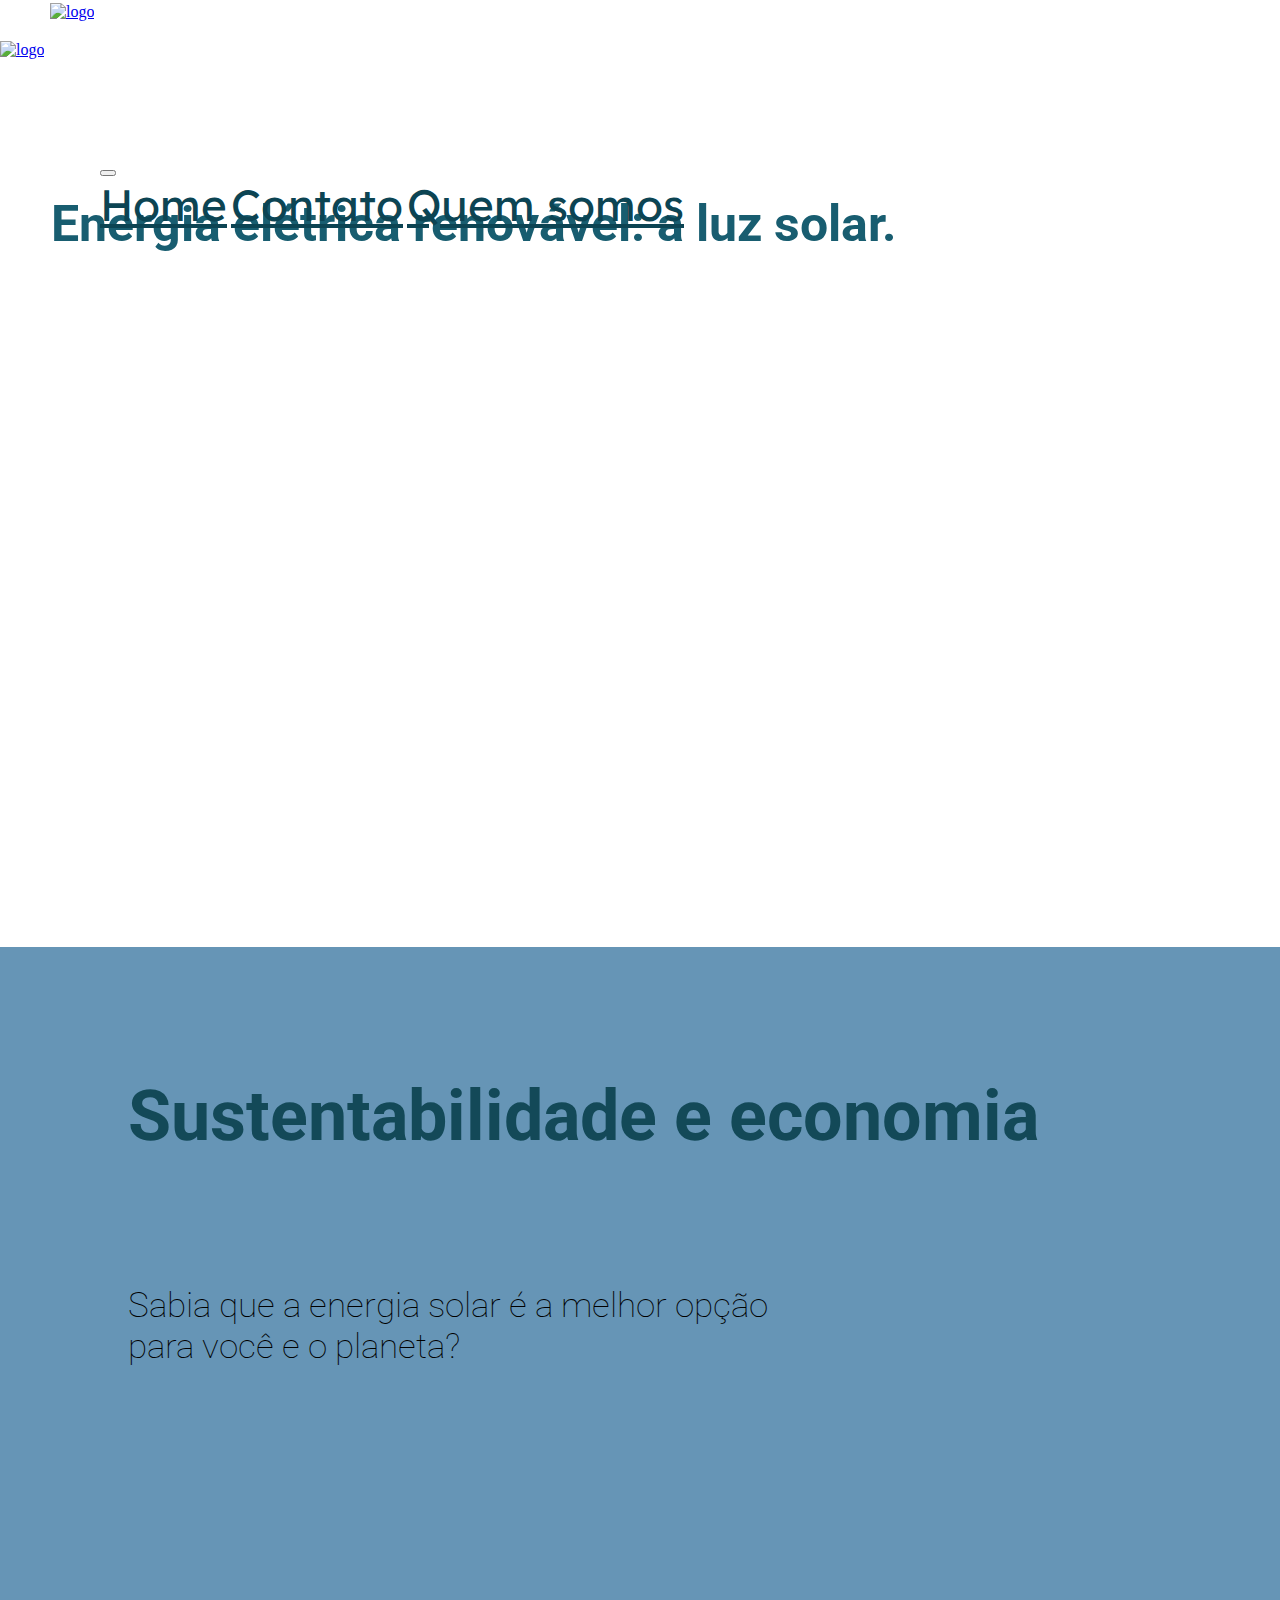
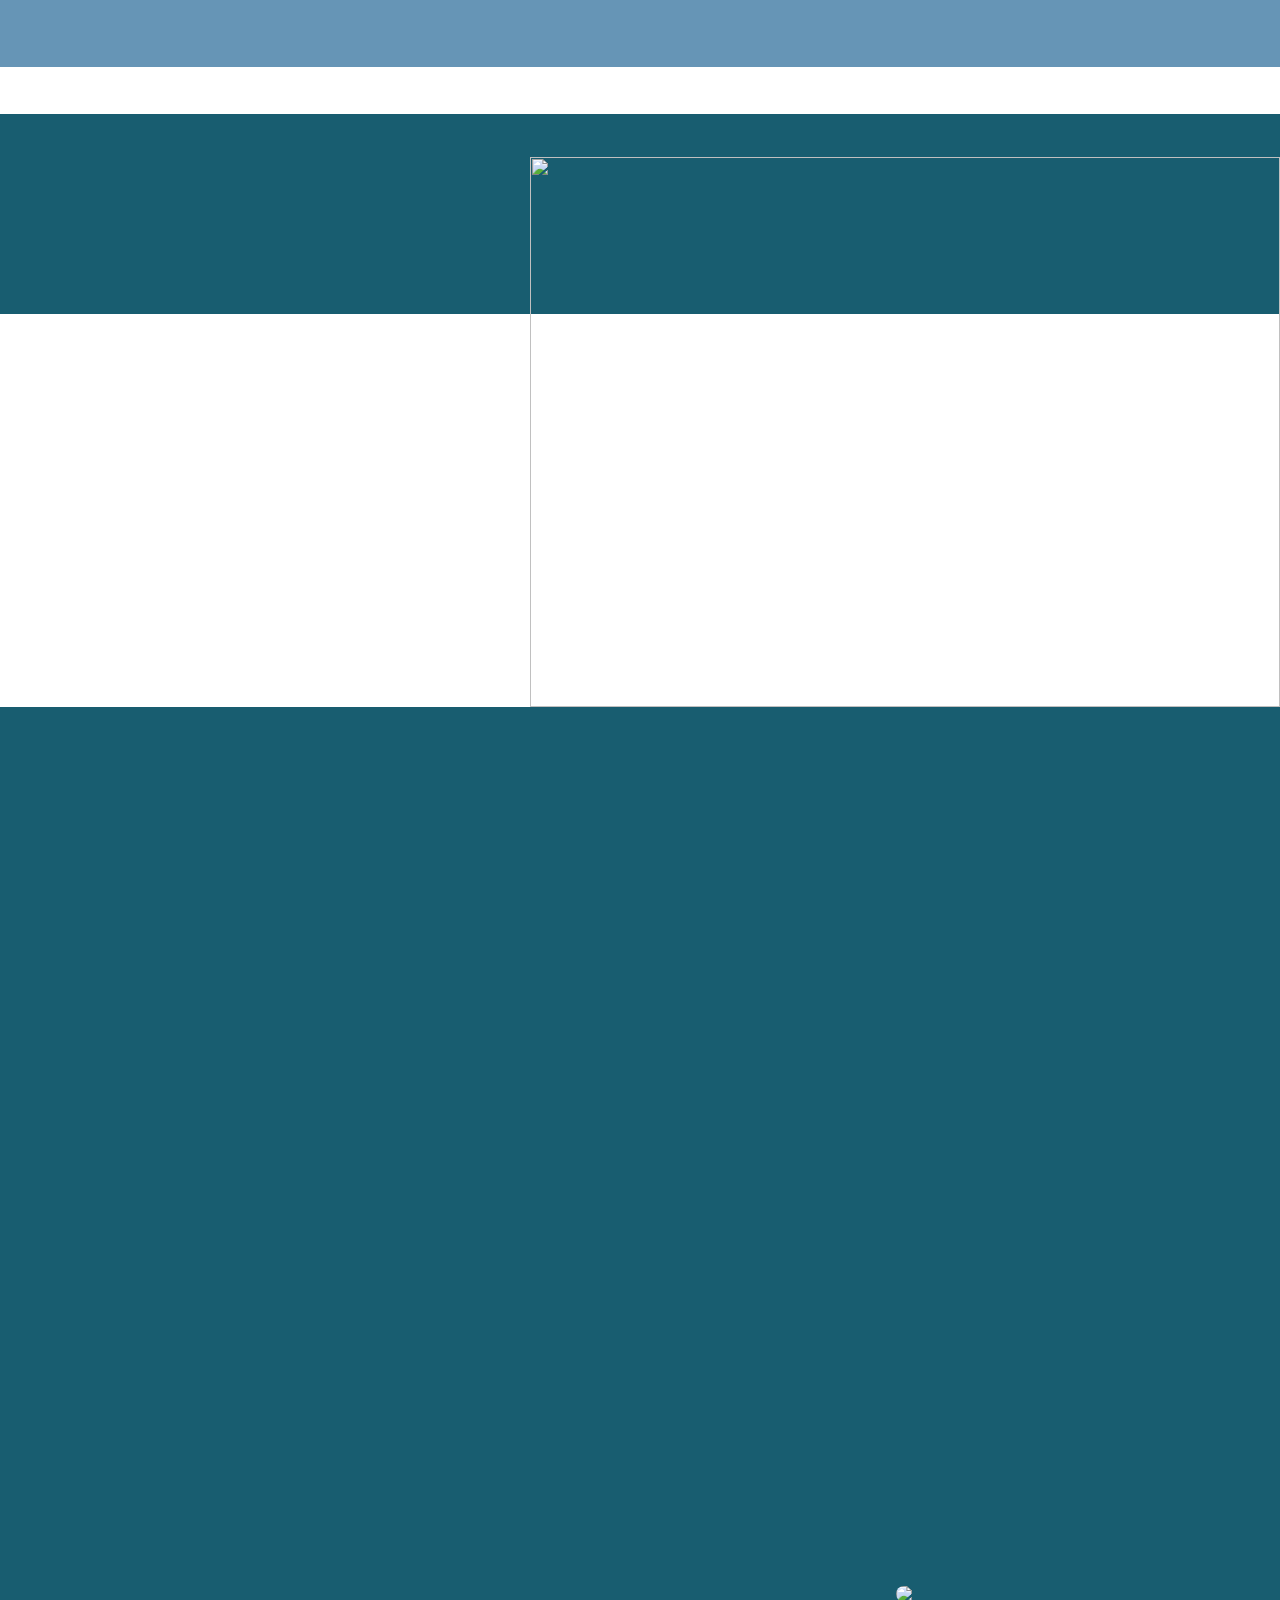
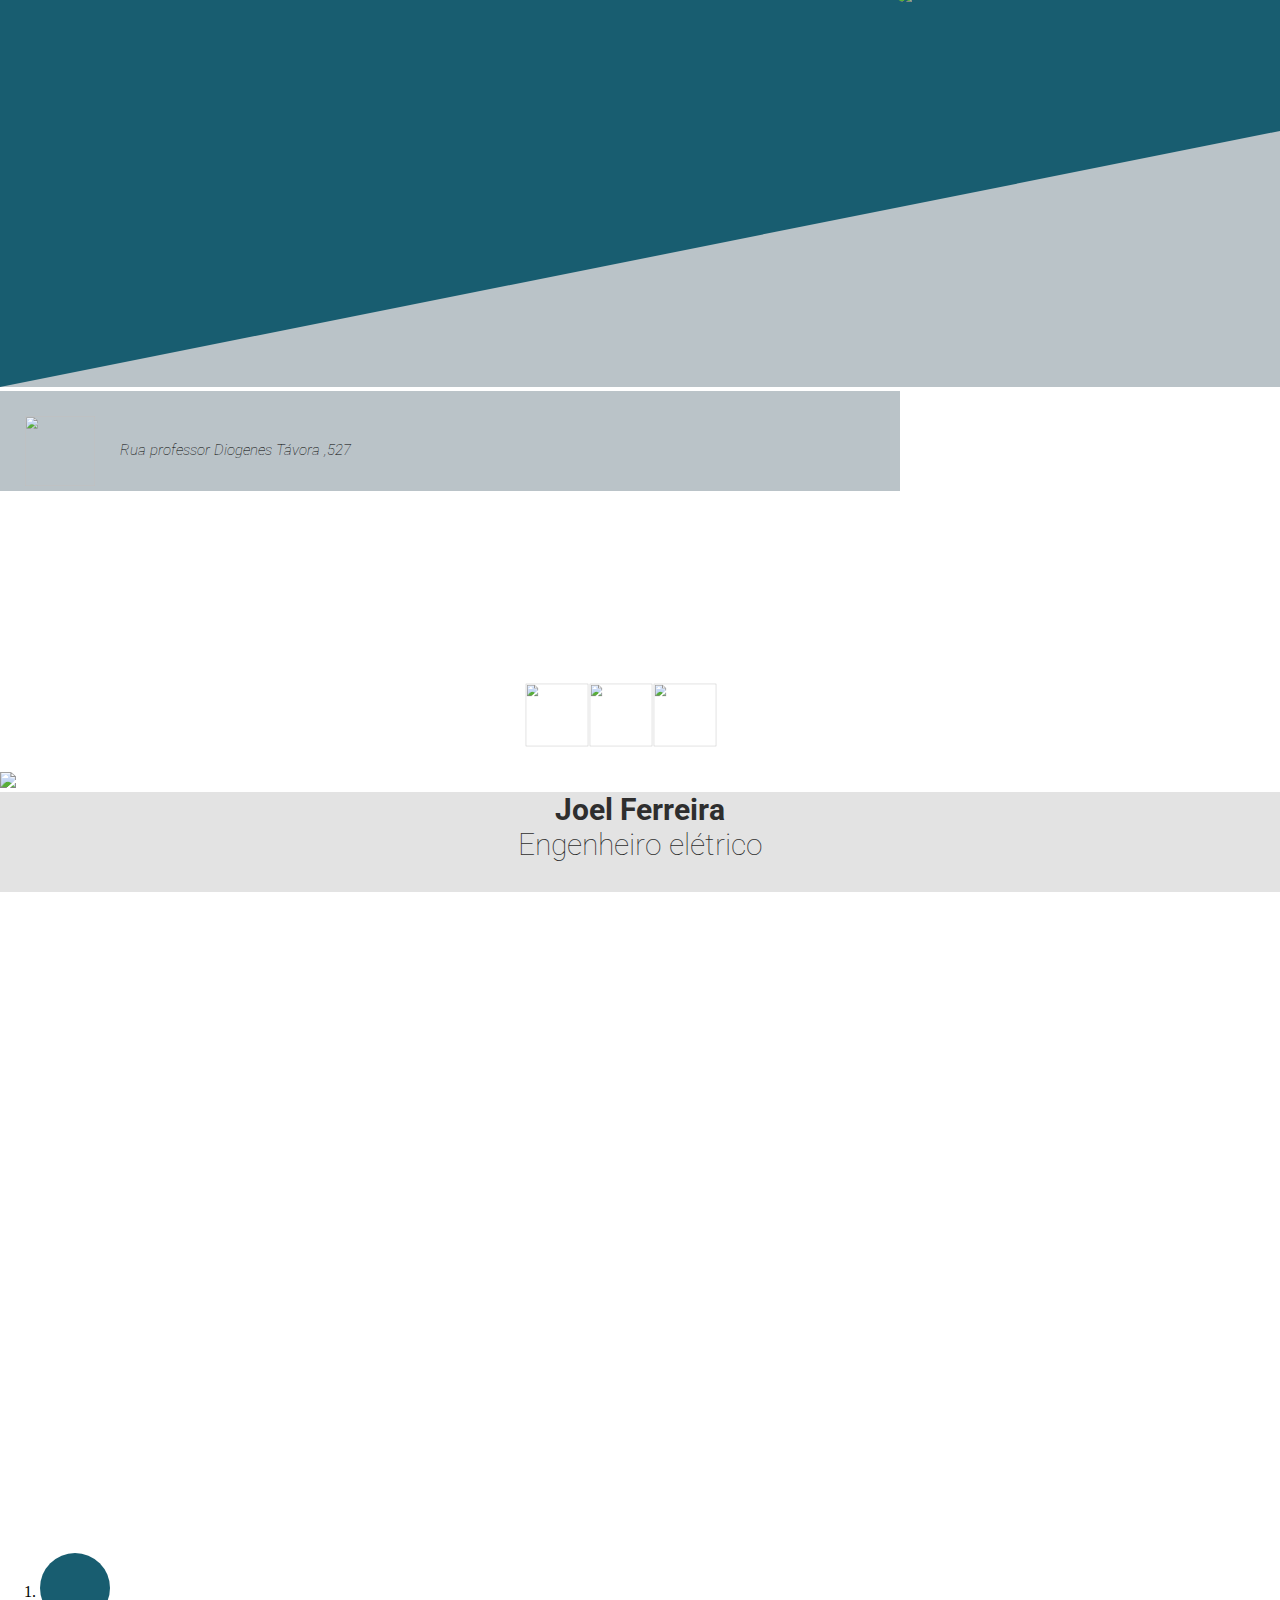
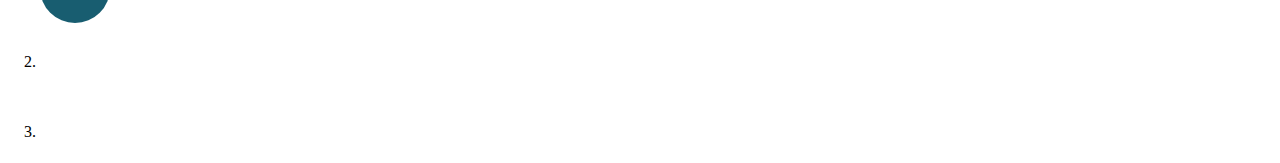
==== Code/index.html @ 167a54d0 "deus é pai" ====
<!DOCTYPE html>
<html lang="en">

<head>
    <meta charset="UTF-8">
    <meta http-equiv="X-UA-Compatible" content="IE=edge">
    <meta name="viewport" content="width=device-width, initial-scale=1">
    <title>Sun Energy Clean</title>
    <link href="https://cdn.jsdelivr.net/npm/bootstrap@5.1.0/dist/css/bootstrap.min.css" rel="stylesheet" integrity="sha384-KyZXEAg3QhqLMpG8r+8fhAXLRk2vvoC2f3B09zVXn8CA5QIVfZOJ3BCsw2P0p/We" crossorigin="anonymous">
    <link rel="stylesheet" href="css/style.css">
    <link rel="stylesheet" href="css/responsividade.css">
    <link rel="shortcut icon" href="design/logoico2.png" type="image/x-icon">
    <script src="https://cdn.jsdelivr.net/npm/bootstrap@5.1.0/dist/js/bootstrap.bundle.min.js" integrity="sha384-U1DAWAznBHeqEIlVSCgzq+c9gqGAJn5c/t99JyeKa9xxaYpSvHU5awsuZVVFIhvj" crossorigin="anonymous" defer></script>

</head>

<body>

    <section class="container-fluid section1">
        <header>

            <div class="row justify-content-start">

                <div class="col-5">
                    <a class="navbar-brand d-none d-sm-block" href="#">
                        <img id="imglogo" src="Design/logo2.png" alt="logo">
                    </a>
                    <div class="col-6 justify-content-end">
                        <a class="navbar-brand d-block d-sm-none" href="#">
                            <img id="logoresponsive" src="Design/logo (2).png" alt="logo">
                        </a>
                    </div>
                </div>

                <div class="col-7 align-self-center">
                    <nav id="botaoresponsive" id="menu" class="navbar  navbar-expand-xl align-self-end navbar-light sticky-top">
                        <button class="navbar-toggler" data-bs-toggle="collapse" data-bs-target="#navbar">
              <span  class="navbar-toggler-icon"></span>
            </button>

                        <div class="navbar-collapse collapse" id="navbar">
                            <a class="nav-link" href="#s2">Home</a>
                            <a class="nav-link" href="#contato">Contato</a>
                            <a class="nav-link" href="#s3">Quem somos</a>
                        </div>

                    </nav>
                </div>
            </div>
            </div>

        </header>
        <div class="main-text">
            <p class="text-left">Energia elétrica renovável: a luz solar.</p>
        </div>
    </section>


    <section id="s2" class=" section2 container-fluid ">
        <div class="row">
            <div class="col-7 ">
                <div>
                    <h1>Sustentabilidade e economia</h1>
                </div>
                <div>
                    <p id="psecao2">Sabia que a energia solar é a melhor opção <br>para você e o planeta?</p>
                </div>
            </div>
            <div class="col-5">
                <img id="imgsecao2" src="Design/mao.png">
            </div>
        </div>

    </section>

    <section id="s3" class="section3 container-fluid">
        <h1 id="h1secao3">Nosso time</h1>
        <div class="mm container-fluid">

            <div id="mm" class="w-100 carousel slide center" data-bs-ride="carousel" data-interval="1000">

                <div class="carousel-inner center-block">
                    <div class="carousel-item active">
                        <img class="d-block w-100" src="Design/time2.jpg">
                        <div class="carousel-caption">
                            <div class="carouselinfo">
                                <p class="nome">Fernanda Morais</p>
                                <p class="infonossotime">Engenheira elétrica</p>

                            </div>


                        </div>
                    </div>
                    <div class="carousel-item">
                        <img class="d-block w-100" src="Design/time.jpg">
                        <div class="carousel-caption">
                            <div class="carouselinfo">
                                <p class="nome">Alexandre Pimentel</p>
                                <p class="infonossotime ">Eletrotécnico</p>

                            </div>

                        </div>
                    </div>
                    <div class="carousel-item">
                        <img class="d-block w-100" src="Design/cliente.jpg">
                        <div class="carousel-caption">

                            <div class="carouselinfo">
                                <p class="nome">Joel Ferreira</p>
                                <p class="infonossotime">Engenheiro elétrico</p>

                            </div>

                        </div>
                    </div>

                </div>
                <ol class="carousel-indicators">
                    <li data-bs-target="#mm" data-bs-slide-to="0" class="active"></li>
                    <li data-bs-target="#mm" data-bs-slide-to="1"></li>
                    <li data-bs-target="#mm" data-bs-slide-to="2"></li>
                </ol>
                <a class="control carousel-control-prev" href="#mm" role="button" data-bs-slide="prev">
                    <span class="carousel-control-prev-icon" aria-hidden="true"></span>
                </a>
                <a class=" control carousel-control-next" href="#mm" role="button" data-bs-slide="next">
                    <span class="carousel-control-next-icon" aria-hidden="true"></span>
                </a>
            </div>

        </div>



    </section>

    <footer>
        <div>
            <svg preservAspecRatio="none" viewBox="0 0 100 100 ">
                <polygon class="w-100 color" points="0,100 100,80 100,300"  />
              </svg>
        </div>
        <img id="imgfooter" src="Design/solss.png">
        <div class="container">
            <a href="@"><img class="icone" src="Design/Sem título.png"></a>
            <a id="iconeposition2" href="@"><img class="icone" src="Design/Sem título2.png"></a>
            <a id="iconeposition3" href=" @ "><img class="icone " src="Design/Sem título3.png "></a>
        </div>



        <div id="contato" class="footer">


        </div>
        <address class="container-fluid">
 <a  target="_blank" href="https://www.google.com/maps/dir/-7.9950524,-34.8513787/R.+Prof.+Di%C3%B3genes+Fernandes+T%C3%A1vora,+527+-+Casa+Caiada,+Olinda+-+PE,+53130-230/@-7.9924141,-34.8510438,17z/data=!3m1!4b1!4m9!4m8!1m1!4e1!1m5!1m1!1s0x7ab3d43db12672d:0x4e9a65c19fd3cb6f!2m2!1d-34.8465849!2d-7.9897122">
    <img id="local"src="Design/local.png">
    
 </a>
            
 <p id="endereço">Rua professor Diogenes Távora ,527</p>   
        </address>

</body>

</html>
---- Code/css/style.css ----
@import url('https://fonts.googleapis.com/css2?family=Lexend+Deca&display=swap');
        @import url('https://fonts.googleapis.com/css2?family=Roboto:wght@300;400;700&display=swap');
        @import url('https://fonts.googleapis.com/css2?family=Nunito+Sans:wght@300&display=swap');
        body {
            margin: 0;
            padding: 0%;
            overflow-x: hidden;
            width: 100%;
        }
        /*Menu fixo q ta uma bosta hehe
        
        header {
            position: fixed;
            top: 0;
            left: 0;
            width: 100%;
            height: 200px;
            background-color: green;
            overflow-y: scroll;
            
        }
        */
        
        .section1 {
            padding-right: 0;
            padding-left: 0;
            height: 100vh;
            width: 100vw;
            background-image: url(../Design/header.png);
            background-size: cover;
            overflow: hidden;
            ;
        }
        
        .section2 {
            background-color: #6695B6;
            width: 100vw;
            height: 800px;
            padding: 0%;
        }
        
        .main-text {
            padding-left: 4%;
            font-weight: bold;
            padding-top: 2%;
        }
        
        .navlink {
            font-size: 20px;
        }
        
        h1 {
            padding-top: 10%;
            padding-left: 10%;
            font-size: 70px;
            font-weight: bold;
            font-family: 'Roboto', sans-serif;
            color: #134958;
            width: max-content;
        }
        
        #psecao2 {
            font-size: 50px;
            word-break: keep-all;
            color: black;
            padding-left: 10%;
            margin-top: 10%;
            font-weight: lighter;
        }
        
        #imgsecao2 {
            float: right;
            padding-top: 1%;
            width: 650px;
            height: 450px;
            -webkit-transition: all 1s ease-in-out 0.3s;
            -moz-transition: all 1s ease-in-out 0.3s;
            -o-transition: all 1s ease-in-out 0.3s;
            transition: all 1s ease-in-out 0.3s;
        }
        
        #imgsecao2:hover {
            -webkit-border-radius: 100px;
            -moz-border-radius: 100px;
            border-radius: 100px;
            -webkit-transform: scale(1.2) rotate(-10deg);
            -moz-transform: scale(1.2) rotate(-10deg);
            -o-transform: scale(1.2) rotate(-10deg);
            transform: scale(1.2) rotate(-10deg);
        }
        
        .section3 {
            background-color: #185D70;
            width: 100%;
            height: 200px;
            padding-left: 0;
            padding-right: 0;
        }
        
        #h1secao3 {
            color: #92B4CB;
            padding-inline-start: 40%;
            padding-top: 2%;
            padding-bottom: 0px;
            font-family: 'Lexend Deca', sans-serif;
        }
        
        .carousel-indicators li {
            width: 10px !important;
            height: 10px !important;
            border-radius: 50%;
            padding: 30px;
            margin-bottom: 0rem;
        }
        
        .carousel-indicators {
            margin-bottom: 1rem;
        }
        
        .control {
            margin-bottom: 0px;
        }
        
        .carousel-indicators .active {
            background-color: #185D70;
        }
        
        .mm {
            padding-right: 0;
            padding-left: 0;
        }
        
        .carouselinfo {
            background-color: #c3c3c375;
            height: 100px;
            justify-content: center;
        }
        
        .carousel-caption {
            margin: 0;
            width: 100%;
            left: 0;
            right: 0;
            padding-bottom: 24px;
        }
        
        .nome {
            color: #2E2E2E;
            font-size: 30px;
            text-align: center;
            font-weight: bold;
            margin: 0;
            padding: 0;
            font-family: 'Roboto', sans-serif;
        }
        
        .infonossotime {
            color: #2E2E2E;
            font-size: 30px;
            text-align: center;
            font-weight: lighter;
            margin: 0;
            padding: 0;
            font-family: 'Roboto', sans-serif;
        }
        
        .carousel-item {
            height: 85vh;
            /* dimensiona o slider à altura do viewport */
            background-size: cover;
            background-position: 50%;
        }
        
        .footer {
            width: 100vh;
        }
        
        #menu {
            font-family: 'Lexend Deca', sans-serif;
            font-weight: normal;
            padding-top: 130px;
        }
        
        #botaoresponsive {
            padding-top: 100px;
            padding-inline-start: 30px;
            position: absolute;
        }
        
        .nav-link {
            color: #0C4453;
            font-size: 44px;
            align-self: auto;
            font-family: 'Lexend Deca', sans-serif;
            font-weight: normal;
        }
        
        .nav-link:hover {
            color: #58CA74;
        }
        
        #imglogo {
            padding-inline-start: 50px;
            padding-top: 3px;
        }
        
        p {
            font-family: 'Roboto', sans-serif;
            padding-bottom: 180px;
            font-size: 50px;
            color: #185D70;
            word-break: keep-all;
            text-align: left;
            margin-top: 85px;
        }
        
        #logoresponsive {
            padding-top: 20px;
        }
        
        svg {
            background-color: #185D70;
            width: 100%;
            padding-left: 0%;
            padding-right: 0%;
            margin-right: 0%;
        }
        
        polygon {
            position: absolute;
            fill: #BAC3C8;
        }
        
        #imgfooter {
            width: 345px;
            top: 365%;
            position: absolute;
            left: 70%;
            border-radius: 20px;
        }
        
        #imgfooter:hover {
            background-image: url(../Design/luz.png);
        }
        
        #divfooter {
            position: absolute;
        }
        
        .icone {
            position: absolute;
            bottom: 3px;
            top: 440%;
            left: 50%;
            width: 90px;
            height: 90px;
            list-style: none;
            cursor: pointer;
            -webkit-transform: scale(0.7);
            -moz-transform: scale(0.7);
            -o-transform: scale(0.7);
            transform: scale(0.7);
        }
        
        .icone:hover {
            -webkit-transform: scale(1.2) rotate(-10deg);
            -moz-transform: scale(1.2) rotate(-10deg);
            -o-transform: scale(1.2) rotate(-10deg);
            transform: scale(1.2) rotate(-10deg);
        }
        
        #iconeposition2 {
            position: absolute;
            bottom: 3px;
            top: 440%;
            left: 55%;
        }
        
        #iconeposition3 {
            position: absolute;
            bottom: 3px;
            top: 440%;
            left: 60%;
        }
        
        address {
            font-family: 'Roboto', sans-serif;
            font-weight: lighter;
            top: 400%;
            margin: 0%;
            padding: 0%;
            width: 100vh;
            height: 100px;
            background-color: #BAC3C8;
        }
        
        #endereço {
            margin: 0%;
            padding: 0%;
            left: 30%;
            font-size: 15px;
            padding-left: 0px;
            padding-top: 50px;
            color: #000000;
        }
        
        #local {
            width: 100px;
            height: 100px;
            float: left;
            padding: 10px;
            cursor: pointer;
            -webkit-transform: scale(0.7);
            -moz-transform: scale(0.7);
            -o-transform: scale(0.7);
            transform: scale(0.7);
        }
        
        #local:hover {
            -webkit-transform: scale(1.2);
            -moz-transform: scale(1.2);
            -o-transform: scale(1.2);
            transform: scale(1.2);
        }
---- Code/css/responsividade.css ----
@media (max-width:375px) and (max-height:569px) {
    #imgfooter {
        width: 143px !important;
        top: 226%!important;
        width: 94px!important;
    }
    .icone {
        top: 237%!important;
        height: 70px;
        width: 70px;
        left: 28%;
    }
    #iconeposition2 {
        top: 208%!important;
        height: 70px;
        width: 70px;
        left: 35%!important;
    }
    #iconeposition3 {
        top: 208%!important;
        height: 70px;
        width: 70px;
        left: 48%!important;
    }
    .carousel-indicators {
        margin-bottom: 17.3rem !important;
    }
    .carousel-caption {
        padding-bottom: 264px!important;
    }
    .text-left {
        padding-top: 1px!important;
    }
}

@media (min-width:370px) and (max-height: 668px) {
    .carousel-indicators {
        margin-bottom: 19.4rem !important;
    }
    #botaoresponsive {
        padding-inline-start: 82px;
    }
    .nome {
        font-size: 20px !important;
        margin-top: 85px !important;
    }
    .carousel-caption {
        padding-bottom: 301px !important;
    }
    .icone {
        top: 230%!important;
        left: 31%!important;
        width: 70px!important;
        height: 70px!important;
    }
    #iconeposition2 {
        top: 230%!important;
        left: 160px!important;
    }
    #iconeposition3 {
        top: 230%!important;
        left: 207px!important;
    }
    #imgfooter {
        width: 113px!important;
        top: 210%!important;
        left: 69%!important;
    }
    #endereço {
        padding-top: 60px!important;
    }
}

@media (max-width:376px) and (min-height: 810px) {
    #botaoresponsive {
        padding-inline-start: 82px;
    }
    .carousel-caption {
        padding-bottom: 442px !important;
    }
    .carousel-indicators {
        margin-bottom: 28.3rem!important;
    }
    #imgfooter {
        width: 108px!important;
        top: 192%!important;
        left: 266px!important;
    }
    .icone {
        top: 202%!important;
        left: 29%!important;
    }
    #iconeposition2 {
        top: 202%!important;
        left: 45%;
    }
    #iconeposition3 {
        top: 202%!important;
    }
}

@media ( min-width:400px)and (max-height:737px) {
    #botaoresponsive {
        padding-inline-start: 82px;
    }
    #imgfooter {
        width: 143px!important;
        top: 196%!important;
        left: 270px!important;
    }
    .icone {
        top: 220%!important;
        left: 33%!important;
    }
    #iconeposition2 {
        top: 220%!important;
        left: 47%!important;
    }
    #iconeposition3 {
        top: 220%!important;
    }
    .carousel-indicators {
        margin-bottom: 24.3rem !important;
    }
    .carousel-caption {
        padding-bottom: 388px !important;
    }
    #endereço {
        padding-top: 59px;
    }
}

@media (max-width: 541px) {
    p {
        font-size: 22px;
        padding-bottom: 10px;
        padding-top: 50px;
    }
    a.nav-link {
        font-size: 20px;
    }
    h1 {
        width: max-content;
        font-size: 22px;
    }
    #psecao2 {
        font-size: 15px;
        font-weight: lighter;
    }
    #imgsecao2 {
        float: right;
        padding-top: 5%;
        width: 250px;
        height: 150px;
        margin-top: 60px;
        padding-left: 85px;
    }
    .section2 {
        height: 290px;
    }
    .control {
        margin-bottom: 350px;
    }
    .carousel-caption {
        padding-bottom: 342px;
    }
    .carousel-indicators {
        margin-bottom: 21.4rem;
    }
    .nome {
        font-size: 20px;
    }
    .infonossotime {
        font-size: 13px;
    }
    .carouselinfo {
        height: 65px;
    }
}
/*responsividade ipad*/

@media(max-width:769px) and (min-height:1023px) {
    h1 {
        font-size: 44px!important;
    }
    p {
        font-size: 47px;
        margin-top: 196px;
    }
    .control {
        margin-bottom: 300px;
    }
    #imgfooter {
        width: 218px;
        top: 238%;
        position: absolute;
        left: 62%;
    }
    #imgsecao2 {
        width: 550px;
        height: 350px;
        margin-top: 98px;
    }
    #psecao2 {
        font-size: 28px;
    }
    .carousel-caption {
        padding-bottom: 380px;
    }
    .carousel-indicators {
        margin-bottom: 23rem;
    }
    #botaoresponsive {
        padding-inline-start: 240px;
    }
    .icone {
        top: 267%;
        left: 42%;
    }
    #iconeposition2 {
        top: 267%;
        left: 51%;
    }
    #iconeposition3 {
        top: 267%;
    }
}
/*responsividade ipadpro nao funciona*/

@media (max-width:1026px)and(min-height:1364px) {
    #imgsection2 {
        width: 550px;
        height: 350px;
    }
}

@media(min-width: 1100px) {
    P {
        font-size: 50px;
        margin-top: 9%;
    }
    #botaoresponsive {
        padding-inline-start: 100px;
    }
    #imgsecao2 {
        float: right;
        padding-top: 2%;
        width: 750px;
        height: 550px;
        margin-top: 150px;
    }
    .section2 {
        background-color: #6695B6;
        width: 100vw;
        height: 720px;
        padding: 0%;
    }
    #psecao2 {
        font-size: 35px;
        word-break: keep-all;
        color: black;
        padding-left: 10%;
        margin-top: 10%;
        font-weight: lighter;
    }
    #imgfooter {
        width: 345px!important;
        top: 354%!important;
        position: absolute;
        left: 70%!important;
    }
    .icone {
        bottom: 3px!important;
        top: 430%!important;
        left: 40%!important;
        width: 90px!important;
        height: 90px!important;
    }
    #iconeposition2 {
        top: 430%!important;
        left: 45%!important;
    }
    #iconeposition3 {
        top: 430%!important;
        left: 50%!important;
    }
    .carousel-caption {
        padding-bottom: 50px !important;
    }
    .carousel-indicators {
        margin-bottom: 1.3rem !important;
    }
}
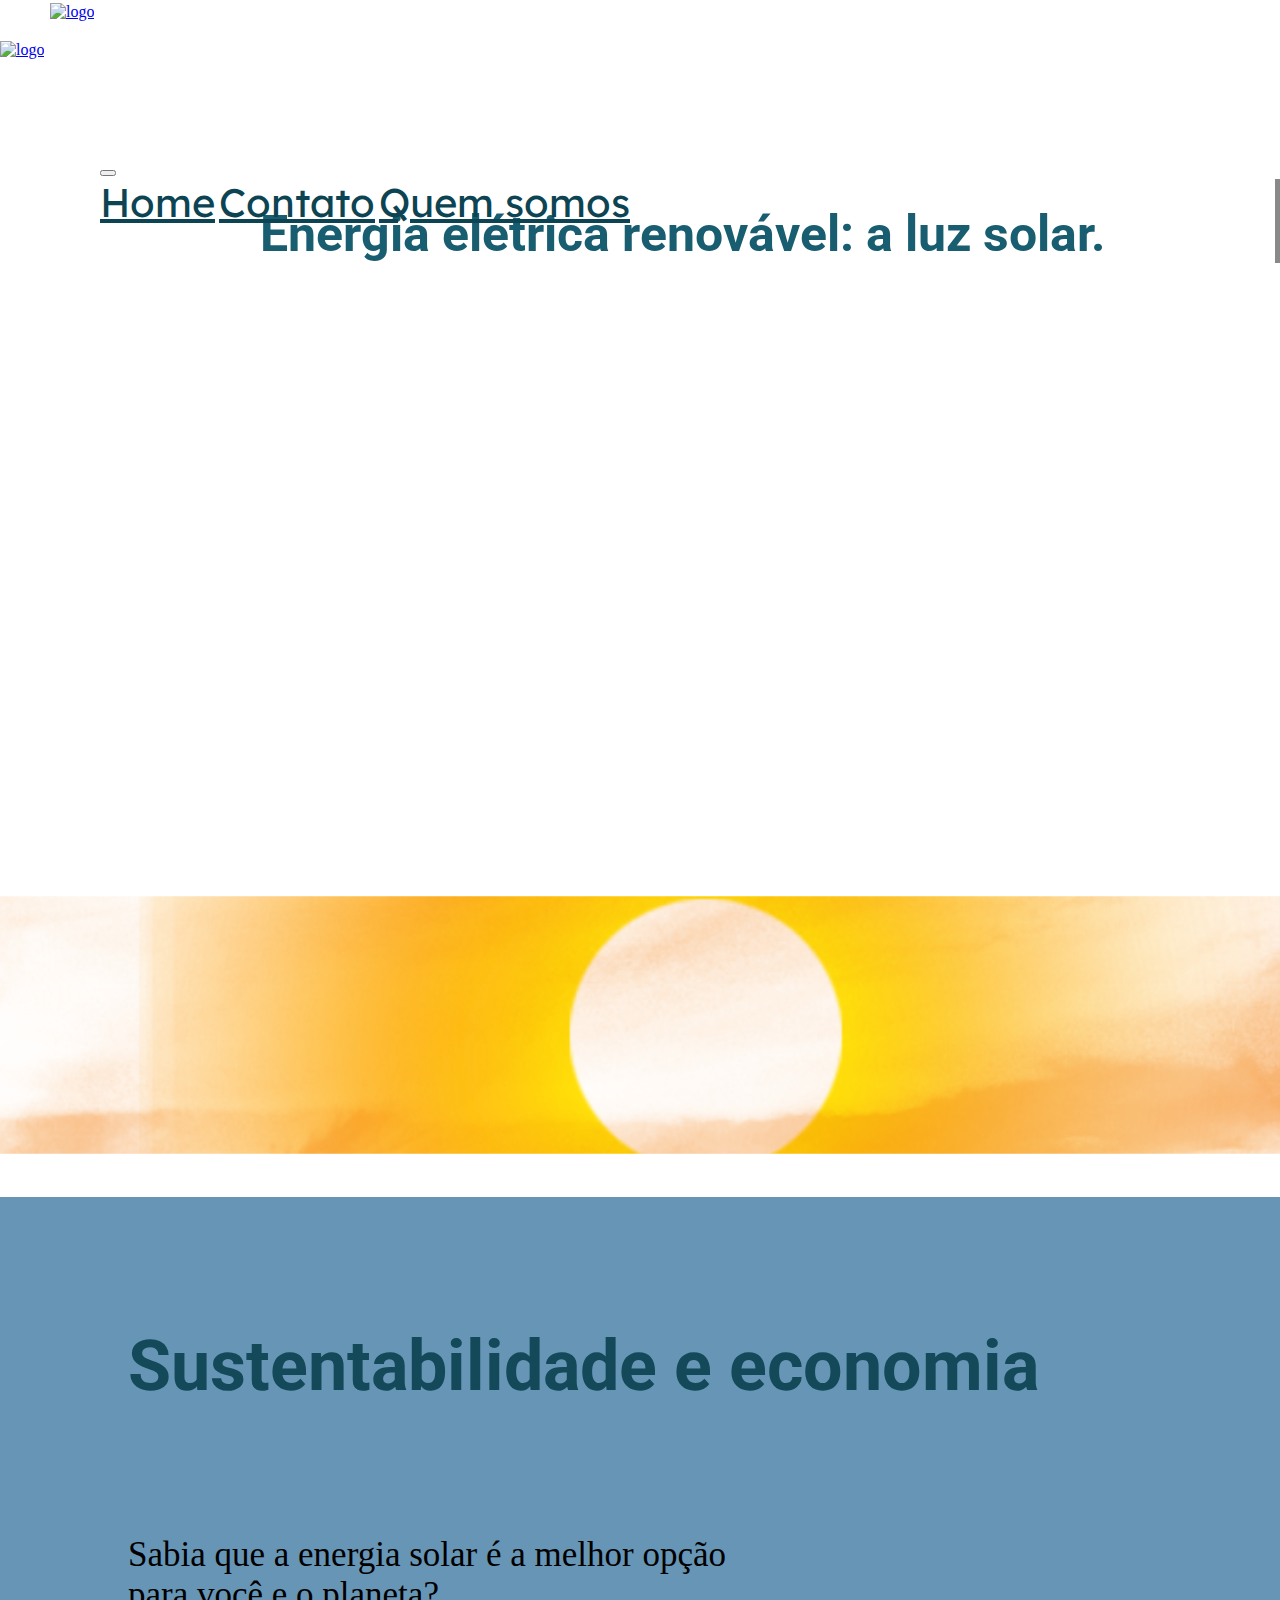
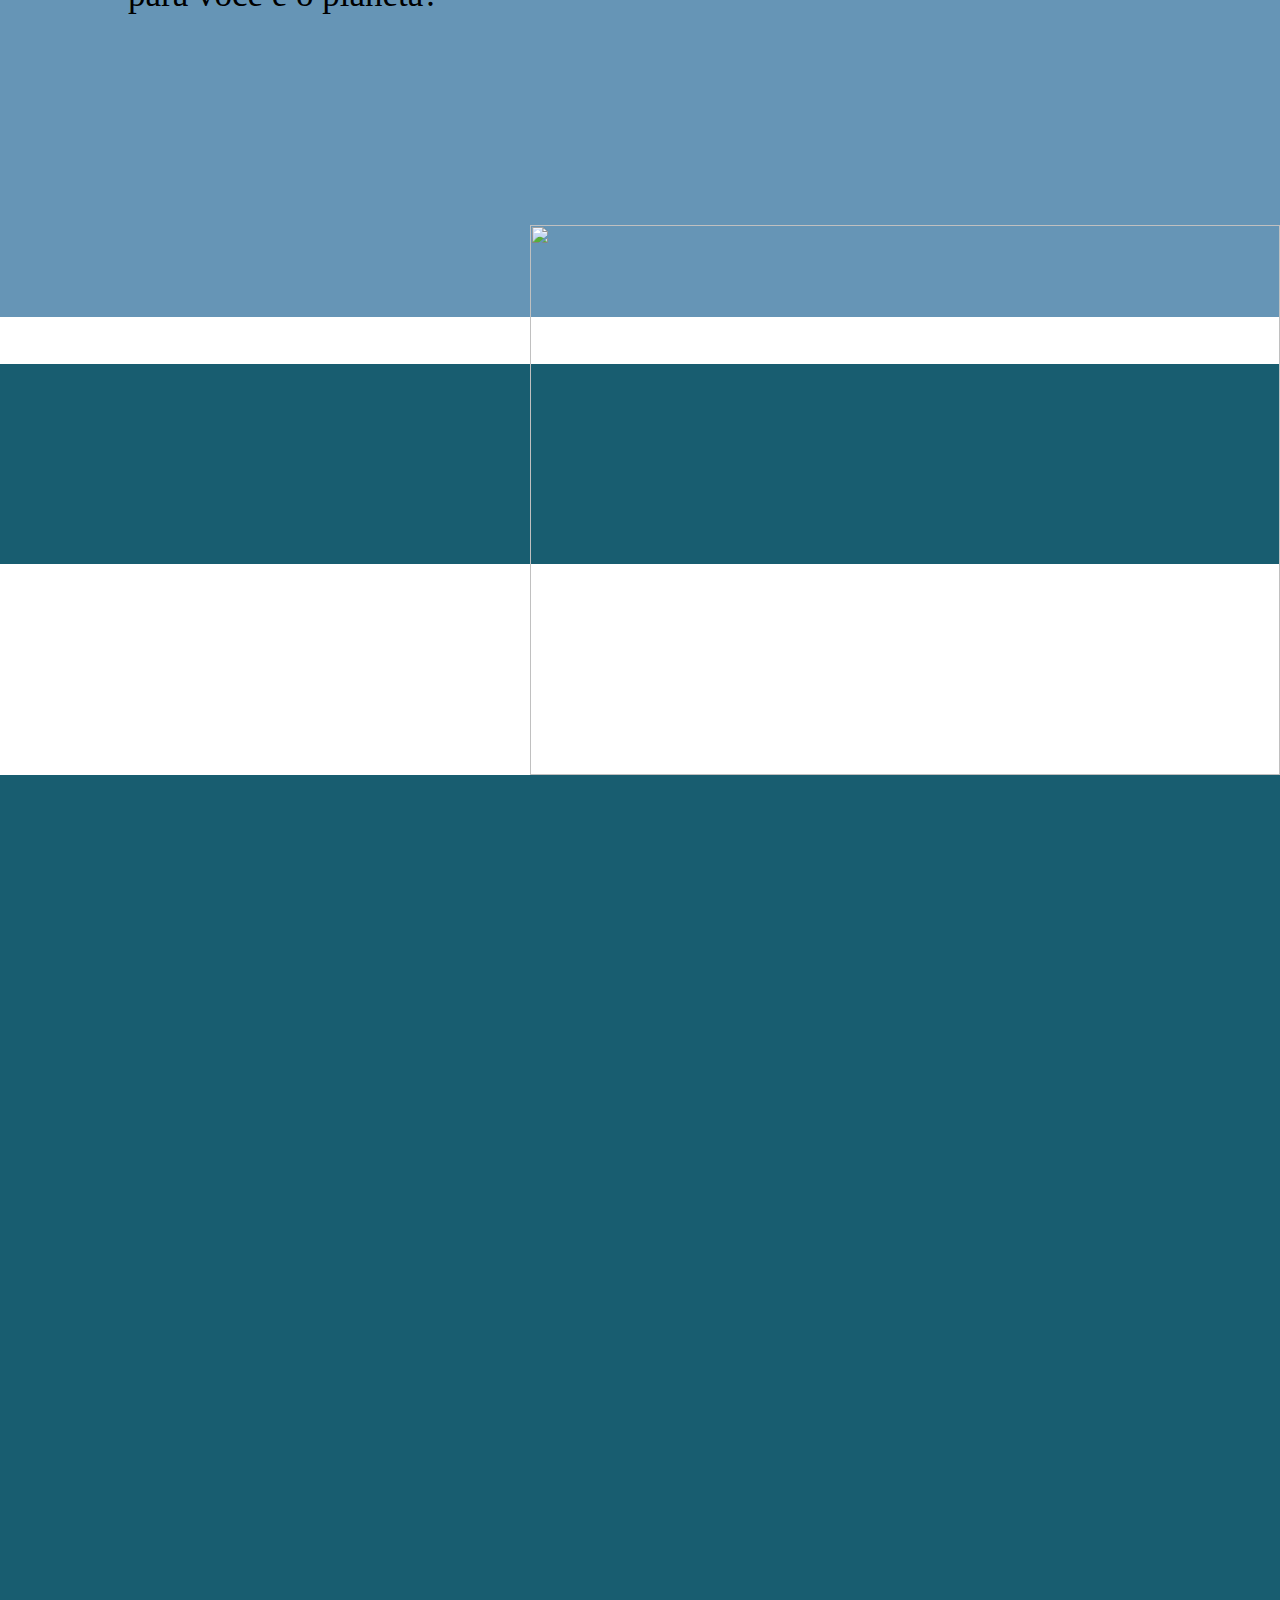
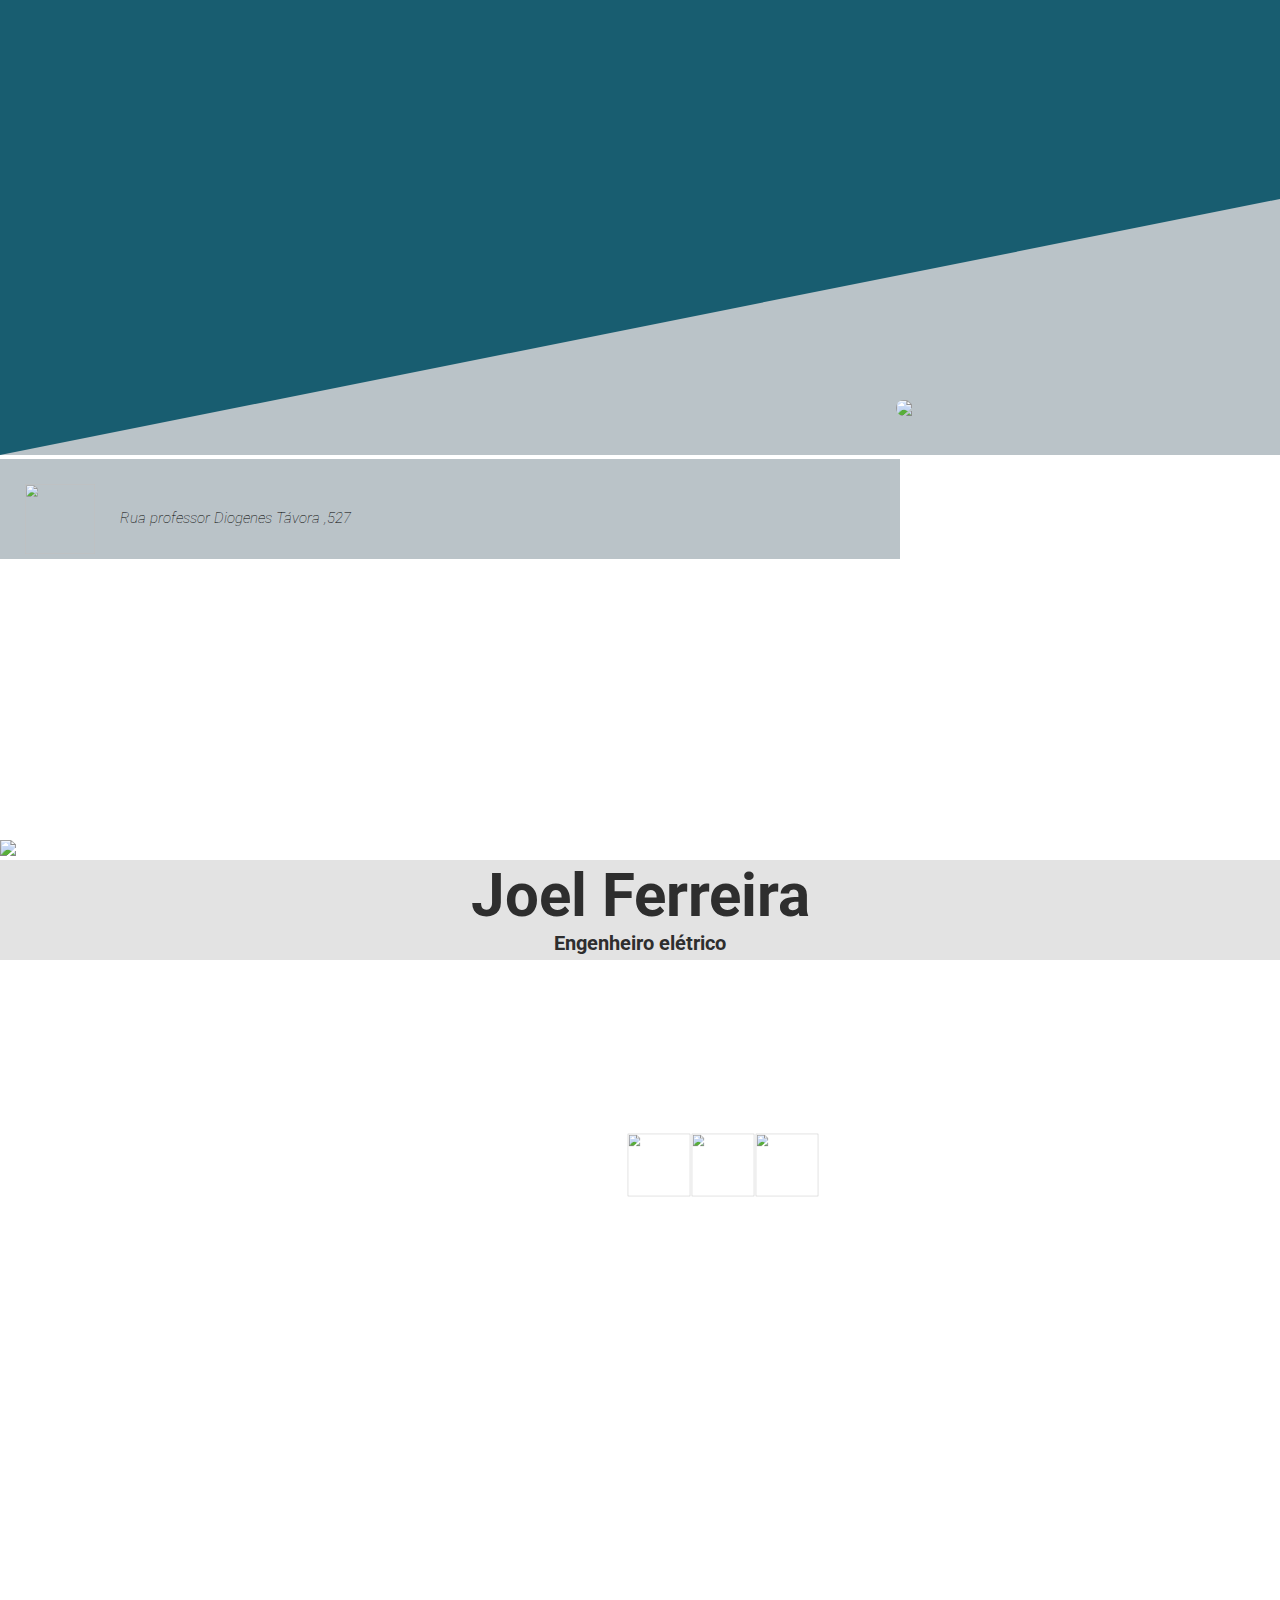
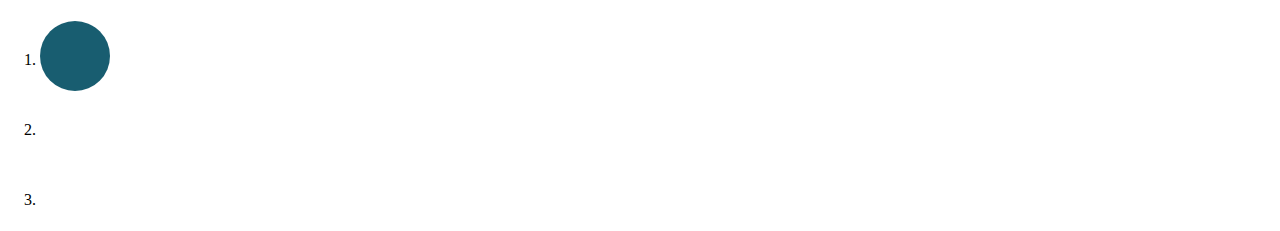
==== commit b2263451: "quase finalizado" ====
--- a/Code/index.html
+++ b/Code/index.html
@@ -50,12 +50,17 @@
             </div>
 
         </header>
-        <div class="main-text">
-            <p class="text-left">Energia elétrica renovável: a luz solar.</p>
+        
+            <p class="line typing-animation main-text">Energia elétrica renovável: a luz solar.</p>
         </div>
     </section>
 
-
+    <section class="parallax p1 w-100">
+        <article id="tam">
+       
+        </article>
+    </section>
+    
     <section id="s2" class=" section2 container-fluid ">
         <div class="row">
             <div class="col-7 ">
@@ -72,6 +77,7 @@
         </div>
 
     </section>
+   
 
     <section id="s3" class="section3 container-fluid">
         <h1 id="h1secao3">Nosso time</h1>
--- a/Code/css/style.css
+++ b/Code/css/style.css
@@ -29,9 +29,57 @@
             background-image: url(../Design/header.png);
             background-size: cover;
             overflow: hidden;
-            ;
-        }
-        
+            background-blend-mode: luminosity;
+        }
+        .line{
+            border-right: 5px  solid rgba(14, 12, 12, 0.486);
+            white-space: nowrap;
+            overflow: hidden;
+            font-weight: bold;
+           
+           margin-top: 120px;
+           margin-left: 40px;
+            font-family: 'Roboto', sans-serif;
+         
+            font-size: 50px;
+            color: #185D70;
+            text-align: center;
+            padding: 0%;
+        
+      
+        }
+        .typing-animation
+    { animation: borda 500ms steps(50) infinite normal,type 5s steps(50) both infinite normal;}
+    
+       @keyframes borda {
+        from
+        {border-right-color:  rgba(12, 12, 12, 0.486);}
+        to {border-right-color: transparent;}
+        }
+       @keyframes type {
+           from{ width: 0%;}
+           to{width: 100%;
+        }
+       }
+        .parallax{
+            background-attachment: fixed;
+            background-size: cover;
+            background-repeat: no-repeat;
+            background-position: center center;
+            transform: scale(1.03);
+        
+          }
+        .p1{
+            background-image: url(../Design/sol.png);
+           
+            
+        }
+            
+        
+        #tam{
+            height: 250px;
+            
+        }
         .section2 {
             background-color: #6695B6;
             width: 100vw;
@@ -43,6 +91,8 @@
             padding-left: 4%;
             font-weight: bold;
             padding-top: 2%;
+          
+        
         }
         
         .navlink {
@@ -146,19 +196,19 @@
         
         .nome {
             color: #2E2E2E;
-            font-size: 30px;
+            font-size: 60px;
+            text-align: center;
+            font-weight: bolder;
+            margin: 0;
+            padding: 0;
+            font-family: 'Roboto', sans-serif;
+        }
+        
+        .infonossotime {
+            color: #2E2E2E;
+            font-size: 20px;
             text-align: center;
             font-weight: bold;
-            margin: 0;
-            padding: 0;
-            font-family: 'Roboto', sans-serif;
-        }
-        
-        .infonossotime {
-            color: #2E2E2E;
-            font-size: 30px;
-            text-align: center;
-            font-weight: lighter;
             margin: 0;
             padding: 0;
             font-family: 'Roboto', sans-serif;
@@ -203,16 +253,7 @@
             padding-inline-start: 50px;
             padding-top: 3px;
         }
-        
-        p {
-            font-family: 'Roboto', sans-serif;
-            padding-bottom: 180px;
-            font-size: 50px;
-            color: #185D70;
-            word-break: keep-all;
-            text-align: left;
-            margin-top: 85px;
-        }
+    
         
         #logoresponsive {
             padding-top: 20px;
--- a/Code/css/responsividade.css
+++ b/Code/css/responsividade.css
@@ -48,27 +48,33 @@
         padding-bottom: 301px !important;
     }
     .icone {
-        top: 230%!important;
+        top: 263%!important;
         left: 31%!important;
         width: 70px!important;
         height: 70px!important;
     }
     #iconeposition2 {
-        top: 230%!important;
+        top: 263%!important;
         left: 160px!important;
     }
     #iconeposition3 {
-        top: 230%!important;
+        top: 263%!important;
         left: 207px!important;
     }
     #imgfooter {
         width: 113px!important;
-        top: 210%!important;
+        top: 248%!important;
         left: 69%!important;
     }
     #endereço {
         padding-top: 60px!important;
     }
+    .main-text {
+        padding-left: 4%;
+        font-weight: bold;
+        padding-top: 2%;
+        font-size: 16px;
+    }
 }
 
 @media (max-width:376px) and (min-height: 810px) {
@@ -83,21 +89,30 @@
     }
     #imgfooter {
         width: 108px!important;
-        top: 192%!important;
+        top: 212%!important;
         left: 266px!important;
     }
     .icone {
-        top: 202%!important;
+        top: 221%!important;
         left: 29%!important;
     }
     #iconeposition2 {
-        top: 202%!important;
+        top: 221%!important;
         left: 45%;
     }
     #iconeposition3 {
-        top: 202%!important;
-    }
-}
+        top: 221%!important;
+    }.main-text {
+        
+        font-weight: bold;
+        padding-top: 2%;
+        font-size: 16px;
+   
+}#tam {
+    height: 160px;
+}
+
+  }
 
 @media ( min-width:400px)and (max-height:737px) {
     #botaoresponsive {
@@ -105,19 +120,19 @@
     }
     #imgfooter {
         width: 143px!important;
-        top: 196%!important;
+        top: 231%!important;
         left: 270px!important;
     }
     .icone {
-        top: 220%!important;
+        top: 251%!important;
         left: 33%!important;
     }
     #iconeposition2 {
-        top: 220%!important;
+        top: 251%!important;
         left: 47%!important;
     }
     #iconeposition3 {
-        top: 220%!important;
+        top: 251%!important;
     }
     .carousel-indicators {
         margin-bottom: 24.3rem !important;
@@ -126,8 +141,37 @@
         padding-bottom: 388px !important;
     }
     #endereço {
-        padding-top: 59px;
-    }
+        padding-top: 59px!important;
+    }.main-text {
+        padding-left: 1!important;
+        font-weight: bold!important;
+        padding-top: 2%!important;
+        font-size: 20px!important;
+    }
+}
+@media (max-width: 321px) and (max-height: 569px){
+    .main-text{
+        font-size: 16px;
+        margin-left: 20px; 
+    margin-top: 20px;}
+    #imgfooter{
+        top: 271%!important;
+        left: 63%;
+
+    }   .icone
+        {top:284% !important;}  
+      
+    #iconeposition2
+         {top:249% !important;
+
+    }
+    #iconeposition3
+    {top:249% !important;
+
+}
+
+
+
 }
 
 @media (max-width: 541px) {
@@ -136,14 +180,15 @@
         padding-bottom: 10px;
         padding-top: 50px;
     }
+
     a.nav-link {
         font-size: 20px;
     }
-    h1 {
+    h1 { 
         width: max-content;
         font-size: 22px;
     }
-    #psecao2 {
+       #psecao2 {
         font-size: 15px;
         font-weight: lighter;
     }
@@ -177,6 +222,7 @@
         height: 65px;
     }
 }
+
 /*responsividade ipad*/
 
 @media(max-width:769px) and (min-height:1023px) {
@@ -192,7 +238,7 @@
     }
     #imgfooter {
         width: 218px;
-        top: 238%;
+        top: 264%;
         position: absolute;
         left: 62%;
     }
@@ -214,15 +260,17 @@
         padding-inline-start: 240px;
     }
     .icone {
-        top: 267%;
+        top: 291%;
         left: 42%;
     }
     #iconeposition2 {
-        top: 267%;
+        top: 291%;
         left: 51%;
     }
     #iconeposition3 {
-        top: 267%;
+        top: 291%;
+    }#main-text{
+        font-size: 35px;
     }
 }
 /*responsividade ipadpro nao funciona*/
@@ -235,9 +283,9 @@
 }
 
 @media(min-width: 1100px) {
-    P {
-        font-size: 50px;
-        margin-top: 9%;
+   
+    .nav-link{
+        font-size: 40px;
     }
     #botaoresponsive {
         padding-inline-start: 100px;
@@ -264,25 +312,25 @@
         font-weight: lighter;
     }
     #imgfooter {
-        width: 345px!important;
-        top: 354%!important;
+        width: 320px!important;
+        top: 400%!important;
         position: absolute;
         left: 70%!important;
     }
     .icone {
         bottom: 3px!important;
-        top: 430%!important;
-        left: 40%!important;
+        top: 480%!important;
+        left: 48%!important;
         width: 90px!important;
         height: 90px!important;
     }
     #iconeposition2 {
-        top: 430%!important;
-        left: 45%!important;
-    }
-    #iconeposition3 {
-        top: 430%!important;
-        left: 50%!important;
+        top: 480%!important;
+        left: 53%!important;
+    }
+    #iconeposition3 {
+        top: 480%!important;
+        left: 58%!important;
     }
     .carousel-caption {
         padding-bottom: 50px !important;
@@ -290,4 +338,8 @@
     .carousel-indicators {
         margin-bottom: 1.3rem !important;
     }
-}+    .line{
+        font-size: 50px !important;
+    }
+
+ }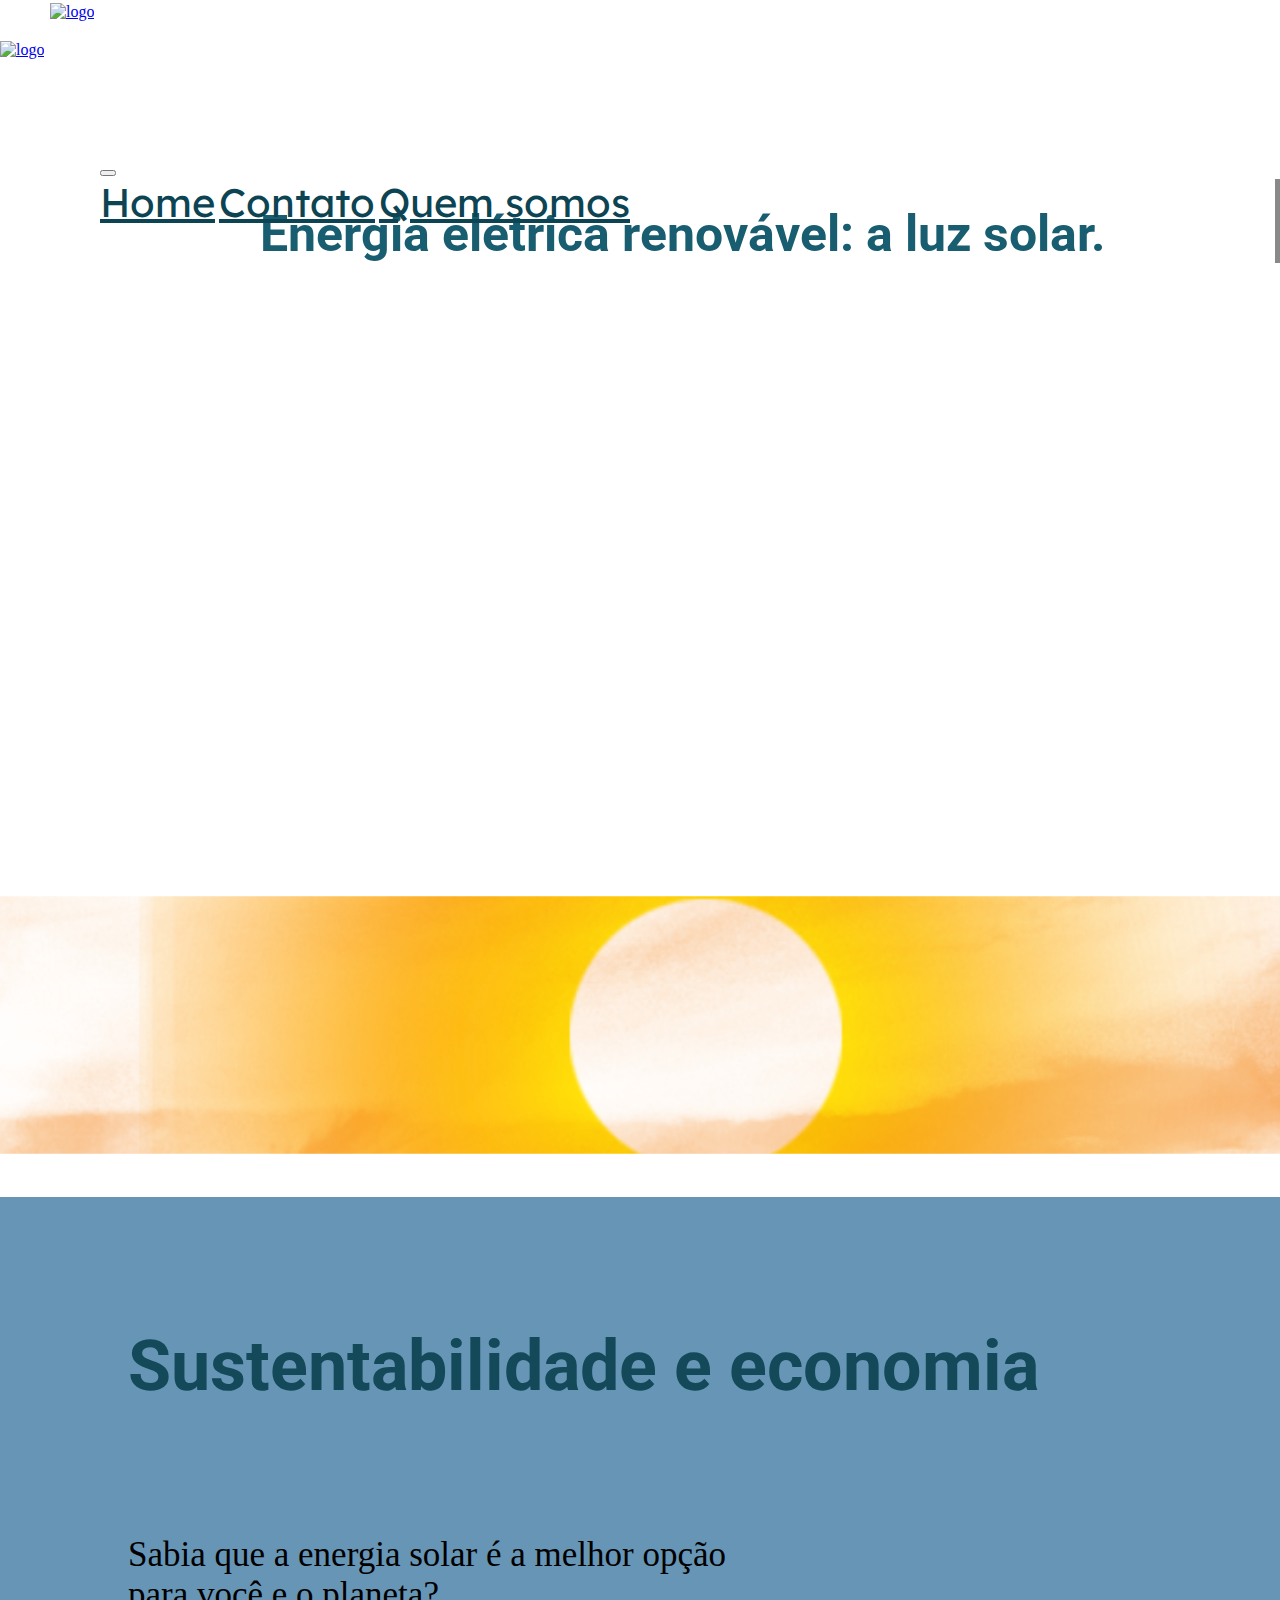
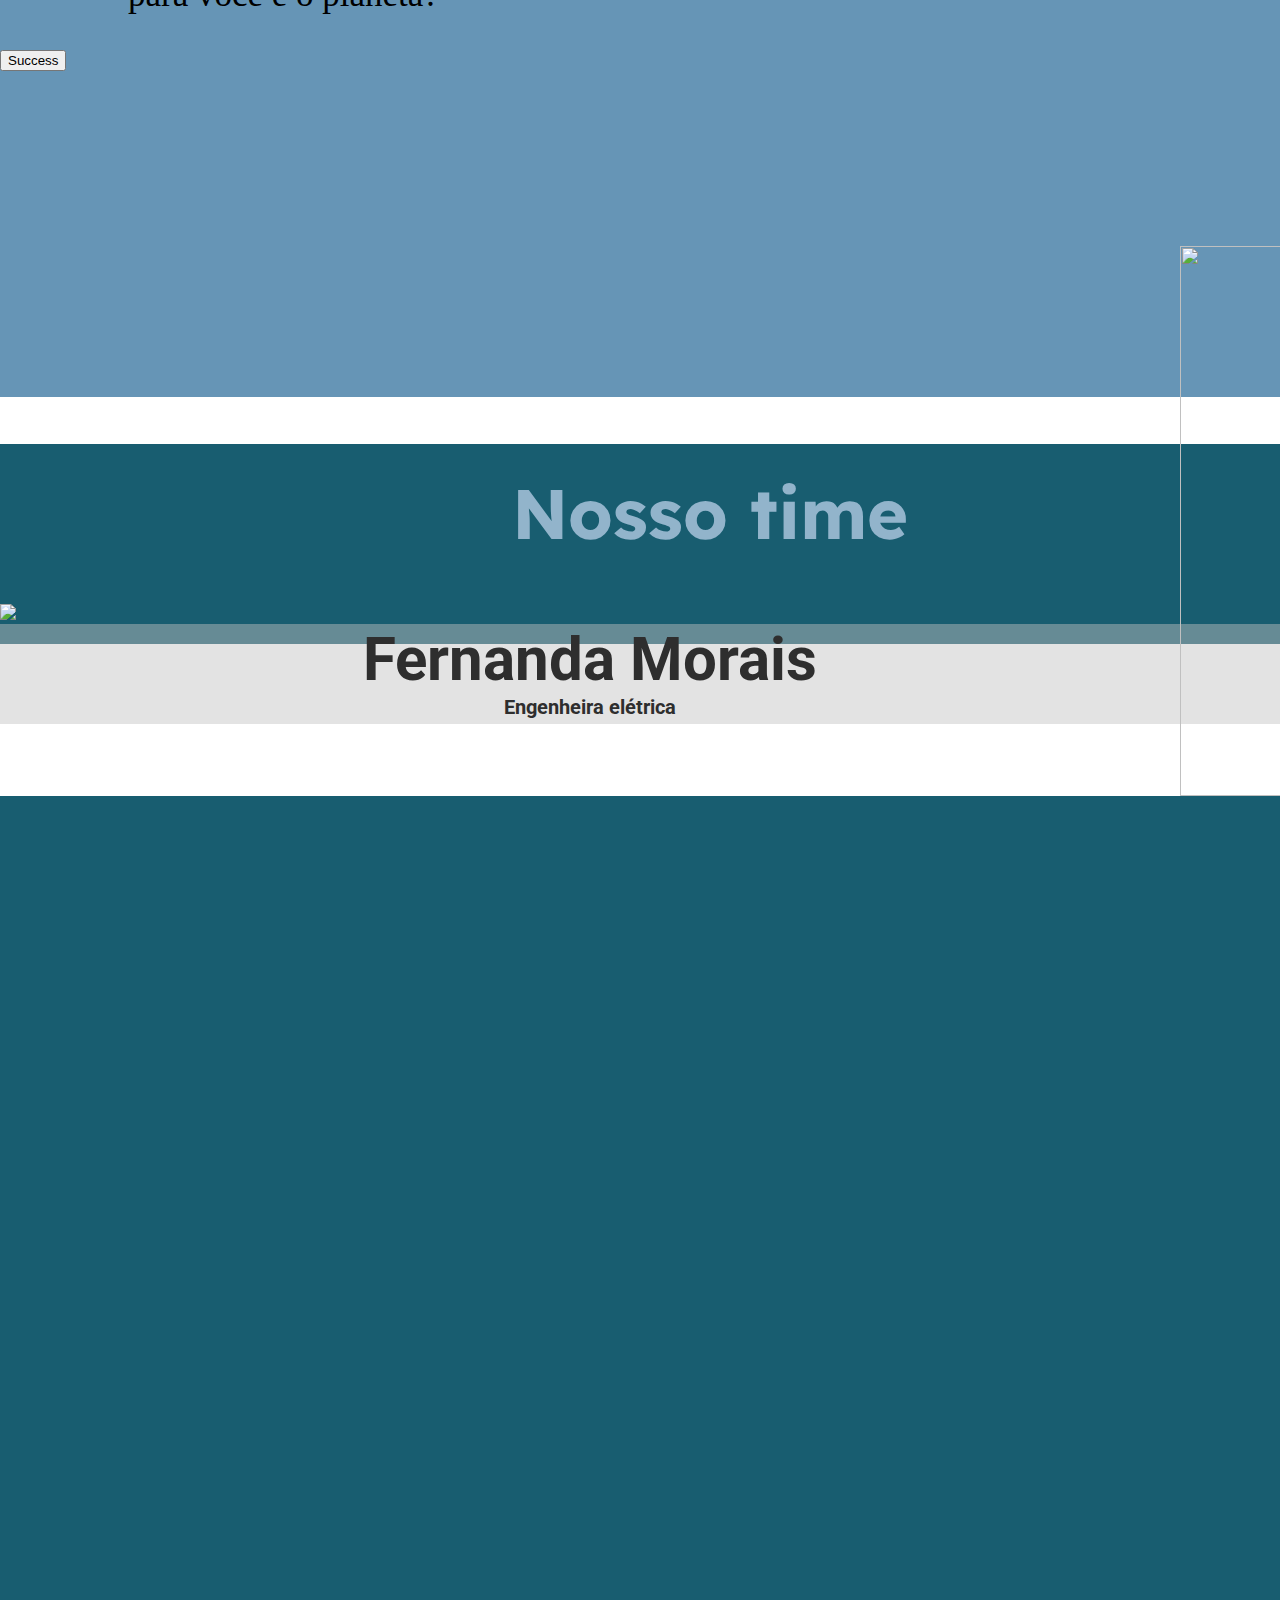
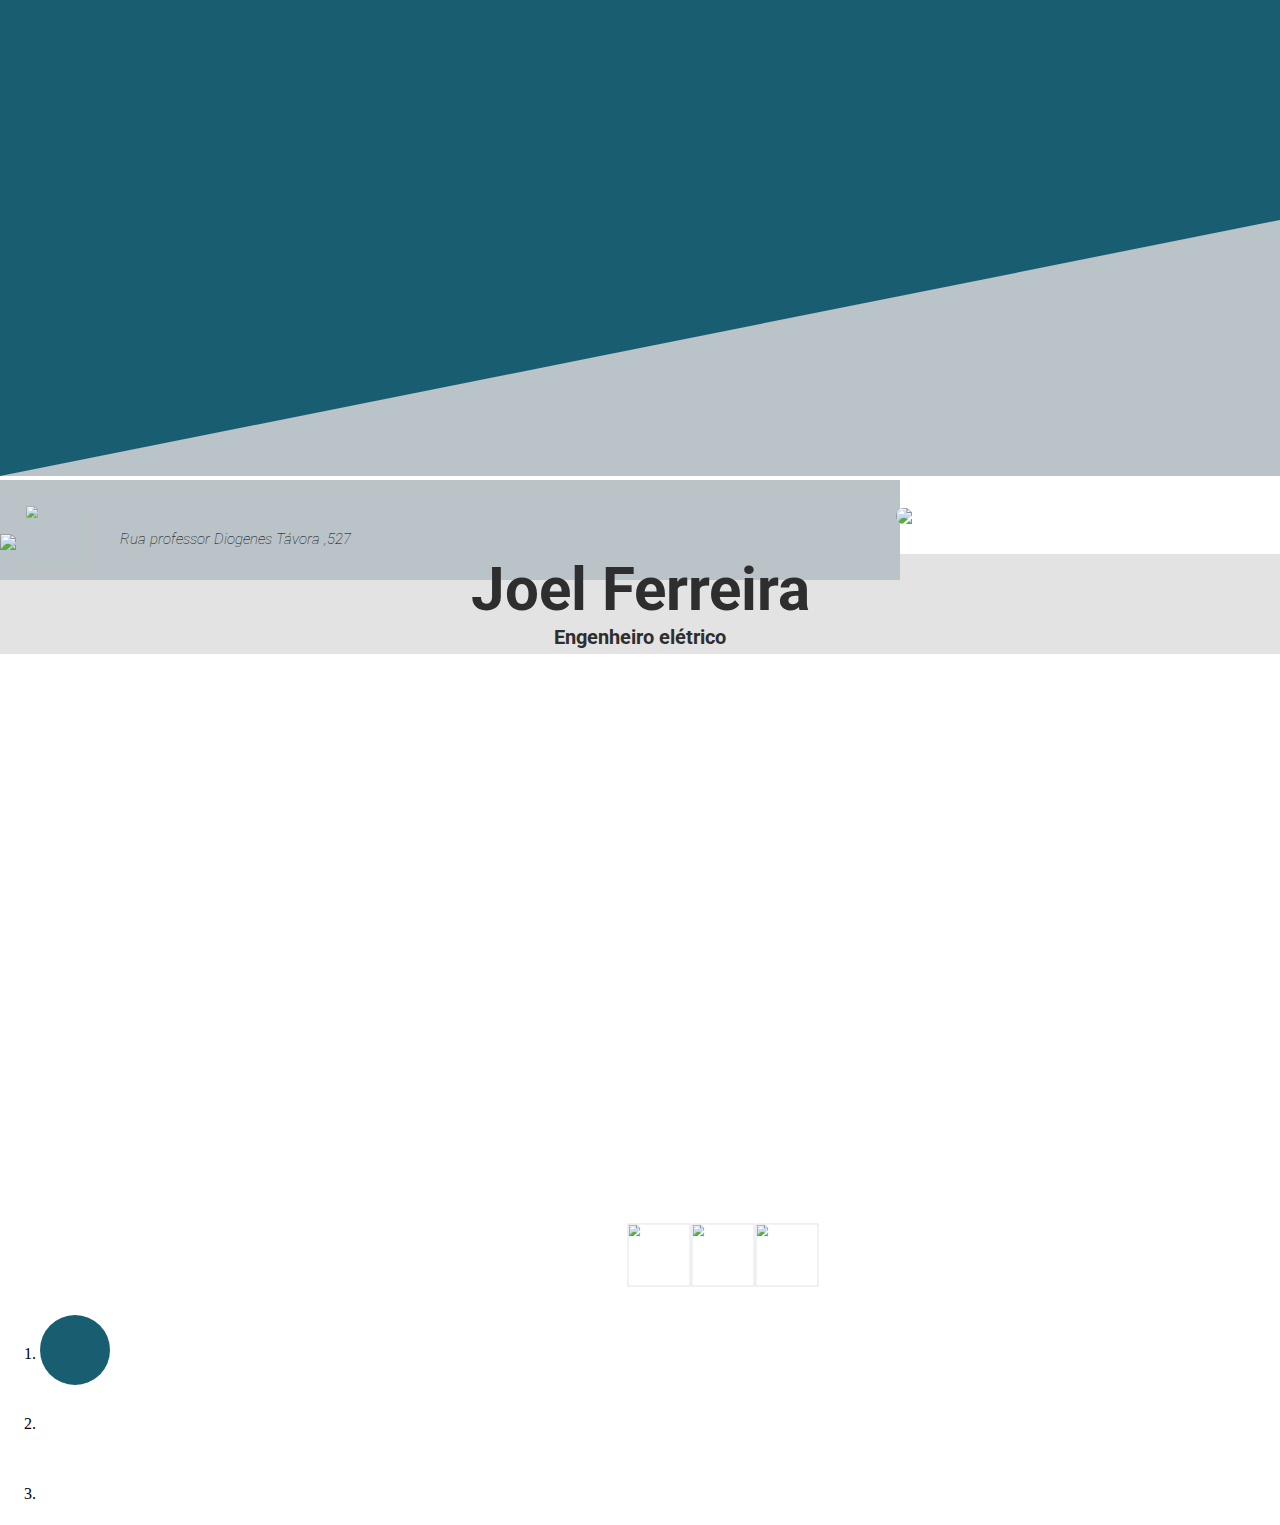
==== commit 9d81727a: "bendito seja deus" ====
--- a/Code/index.html
+++ b/Code/index.html
@@ -69,10 +69,11 @@
                 </div>
                 <div>
                     <p id="psecao2">Sabia que a energia solar é a melhor opção <br>para você e o planeta?</p>
+                    <button  id="bt" type="button" >Success</button>
                 </div>
             </div>
             <div class="col-5">
-                <img id="imgsecao2" src="Design/mao.png">
+                <img id="imgsecao2" class="anima" src="Design/mao.png">
             </div>
         </div>
 
@@ -169,7 +170,7 @@
             
  <p id="endereço">Rua professor Diogenes Távora ,527</p>   
         </address>
-
+<script src="js/jscode.js"></script>
 </body>
 
 </html>--- a/Code/css/style.css
+++ b/Code/css/style.css
@@ -7,19 +7,7 @@
             overflow-x: hidden;
             width: 100%;
         }
-        /*Menu fixo q ta uma bosta hehe
-        
-        header {
-            position: fixed;
-            top: 0;
-            left: 0;
-            width: 100%;
-            height: 200px;
-            background-color: green;
-            overflow-y: scroll;
-            
-        }
-        */
+    
         
         .section1 {
             padding-right: 0;
@@ -48,8 +36,11 @@
         
       
         }
+        .novacor{
+            background-color: #58CA74;
+        }
         .typing-animation
-    { animation: borda 500ms steps(50) infinite normal,type 5s steps(50) both infinite normal;}
+    { animation: borda 500ms steps(50) infinite normal,type 5s steps(50) backwards infinite normal;}
     
        @keyframes borda {
         from
@@ -123,11 +114,32 @@
             padding-top: 1%;
             width: 650px;
             height: 450px;
-            -webkit-transition: all 1s ease-in-out 0.3s;
-            -moz-transition: all 1s ease-in-out 0.3s;
-            -o-transition: all 1s ease-in-out 0.3s;
-            transition: all 1s ease-in-out 0.3s;
-        }
+            margin-right: -650px;
+       
+           
+            
+        }
+        .anima{
+           animation-name: fly;
+           animation-duration: 5s;
+           animation-timing-function: linear;  
+           animation-iteration-count: infinite;
+           animation-fill-mode: forwards;
+           animation-direction: alternate-reverse;
+       
+           
+        }
+        @keyframes fly {
+                
+fom{
+    transform: translatex(-300vh);
+}
+            to
+            { transform: translatex(-90vh);} 
+        }
+           
+        
+        
         
         #imgsecao2:hover {
             -webkit-border-radius: 100px;
@@ -139,6 +151,7 @@
             transform: scale(1.2) rotate(-10deg);
         }
         
+
         .section3 {
             background-color: #185D70;
             width: 100%;
@@ -224,7 +237,8 @@
         .footer {
             width: 100vh;
         }
-        
+
+       
         #menu {
             font-family: 'Lexend Deca', sans-serif;
             font-weight: normal;
@@ -280,9 +294,6 @@
             border-radius: 20px;
         }
         
-        #imgfooter:hover {
-            background-image: url(../Design/luz.png);
-        }
         
         #divfooter {
             position: absolute;
--- a/Code/css/responsividade.css
+++ b/Code/css/responsividade.css
@@ -313,23 +313,23 @@
     }
     #imgfooter {
         width: 320px!important;
-        top: 400%!important;
+        top: 412%!important;
         position: absolute;
         left: 70%!important;
     }
     .icone {
         bottom: 3px!important;
-        top: 480%!important;
+        top: 490%!important;
         left: 48%!important;
         width: 90px!important;
         height: 90px!important;
     }
     #iconeposition2 {
-        top: 480%!important;
+        top: 490%!important;
         left: 53%!important;
     }
     #iconeposition3 {
-        top: 480%!important;
+        top: 490%!important;
         left: 58%!important;
     }
     .carousel-caption {
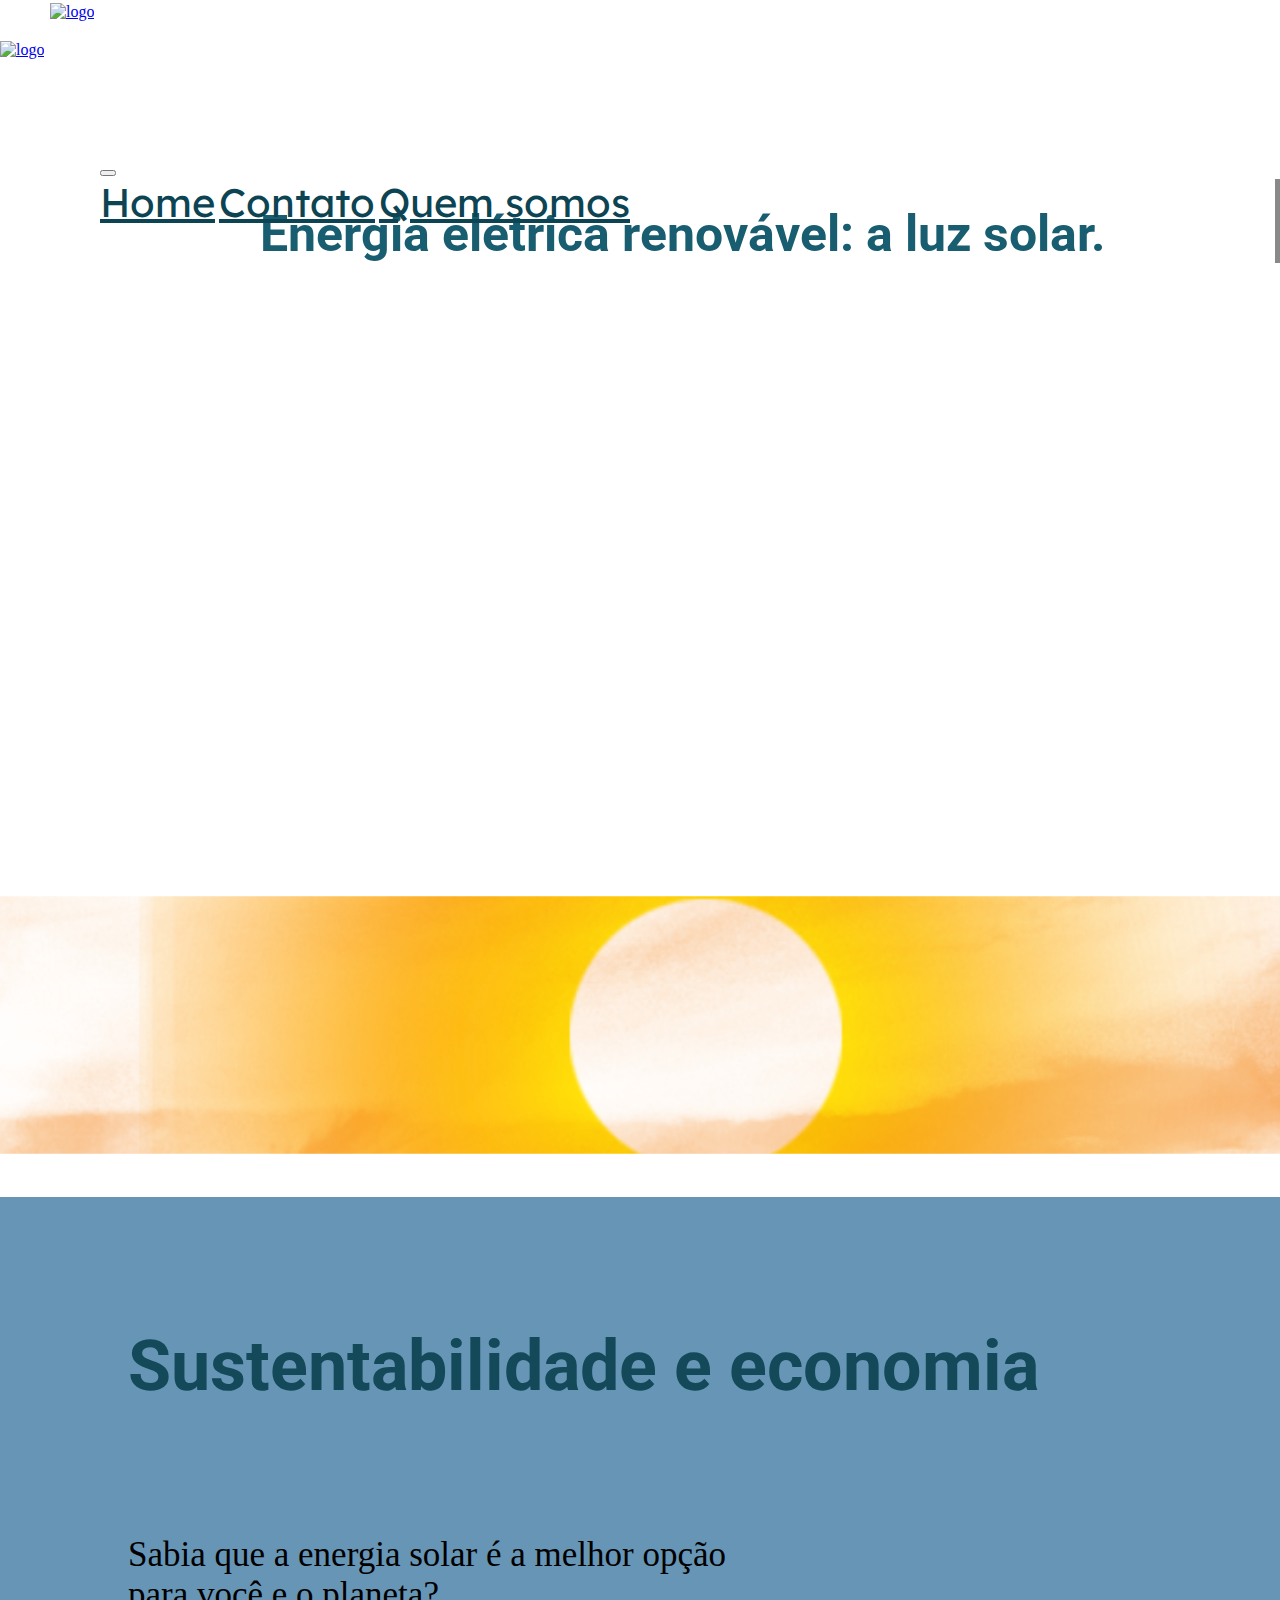
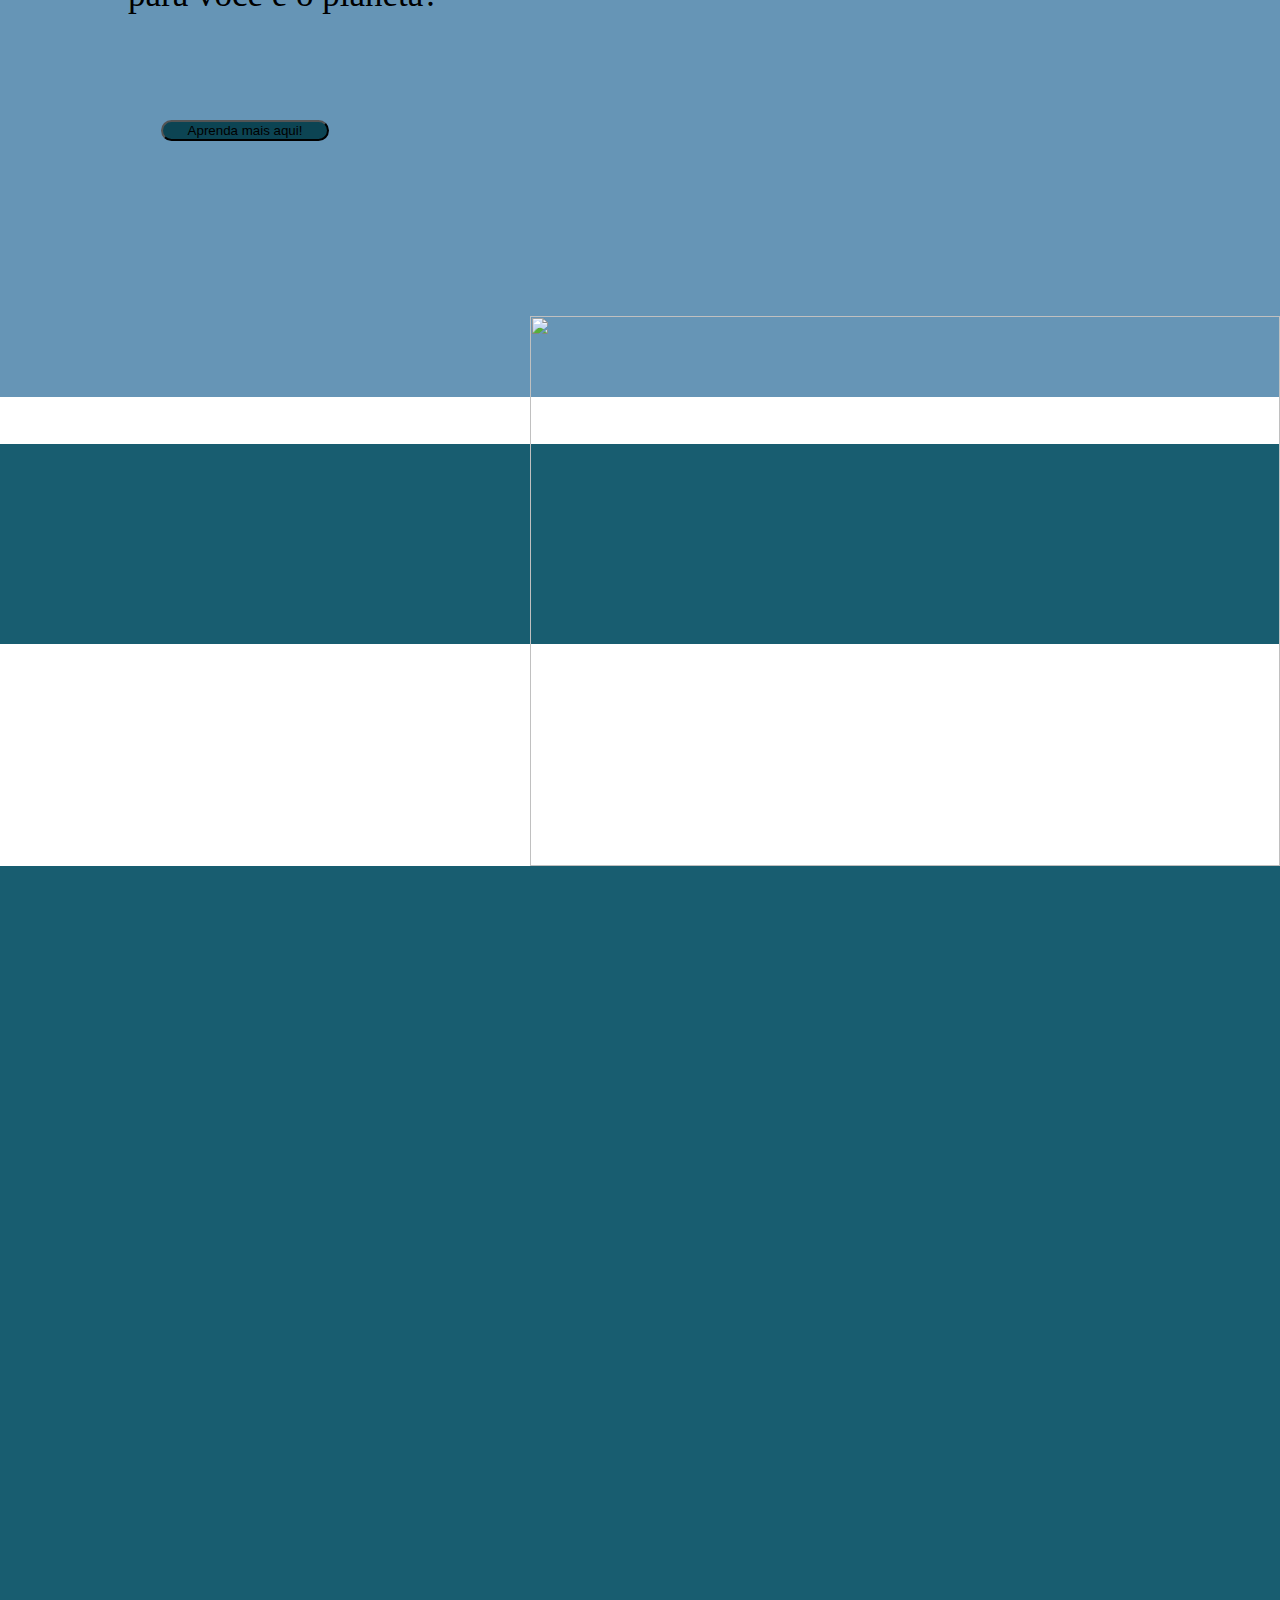
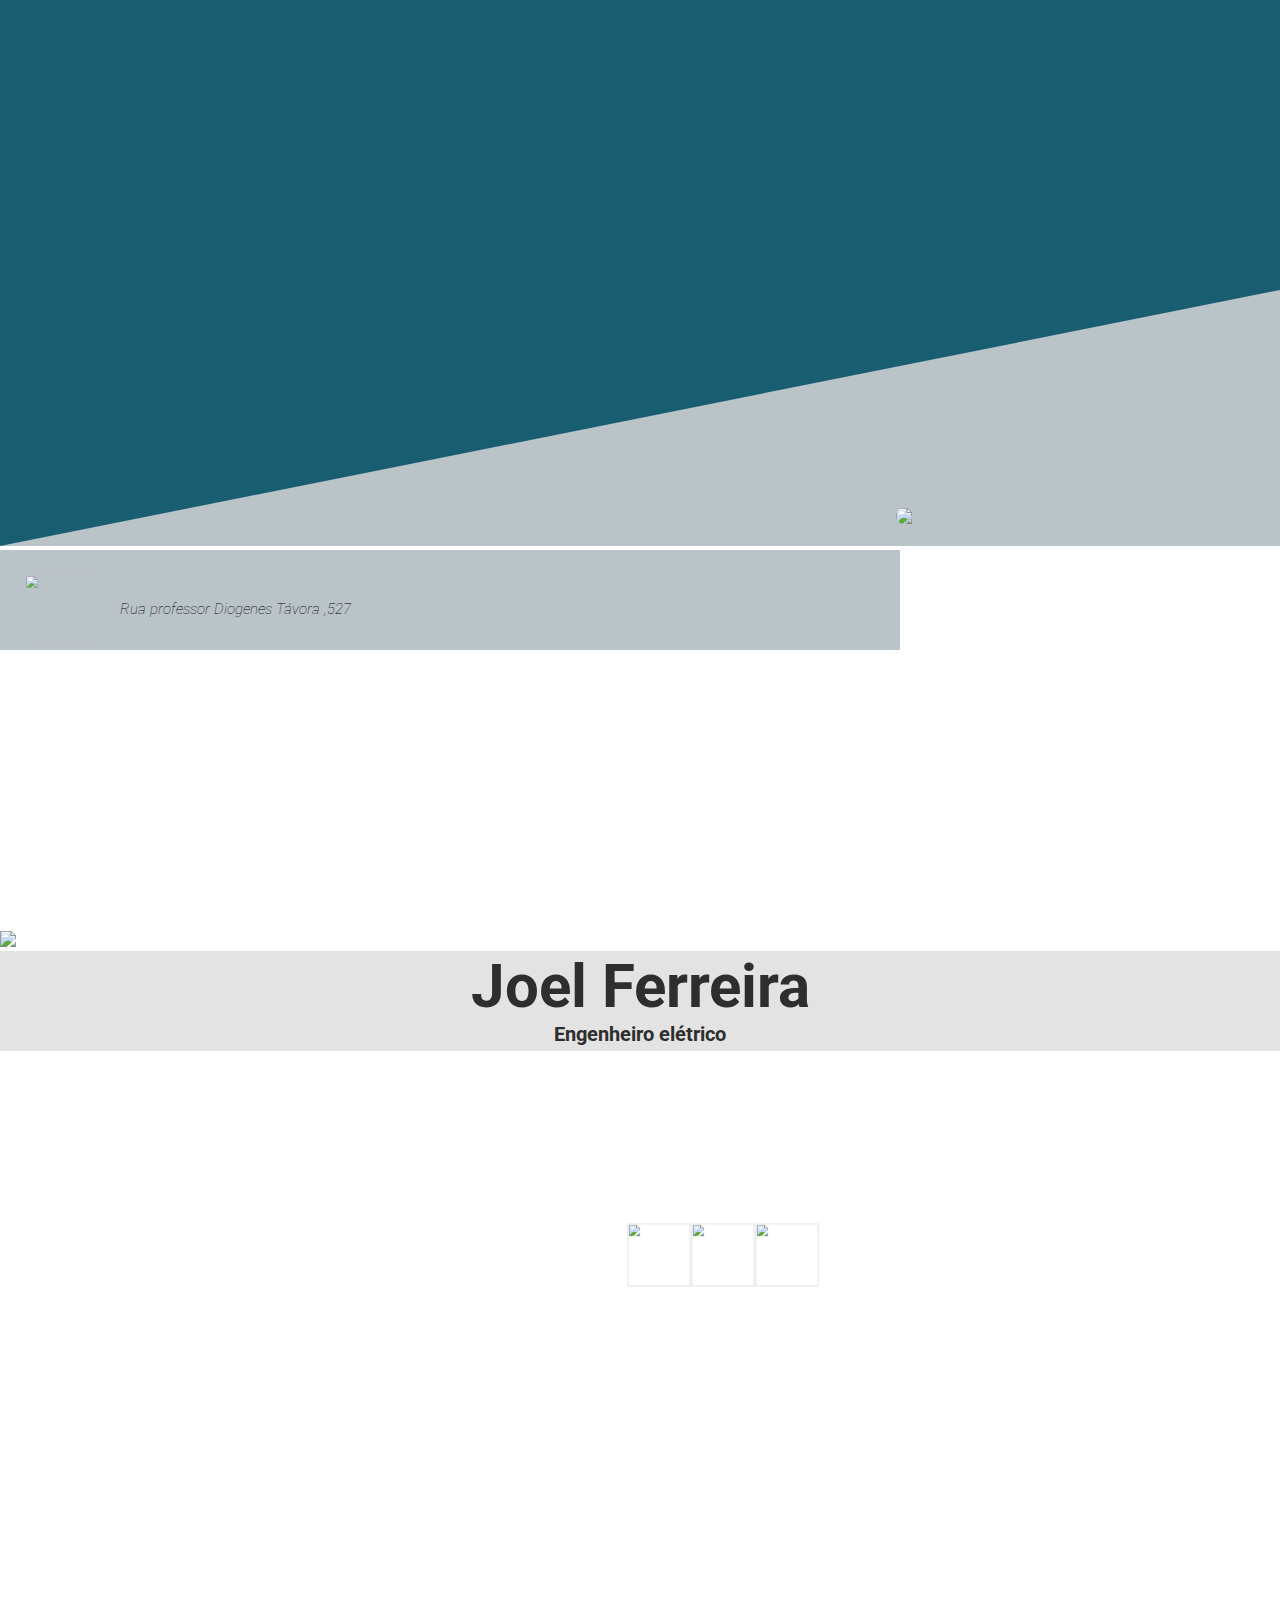
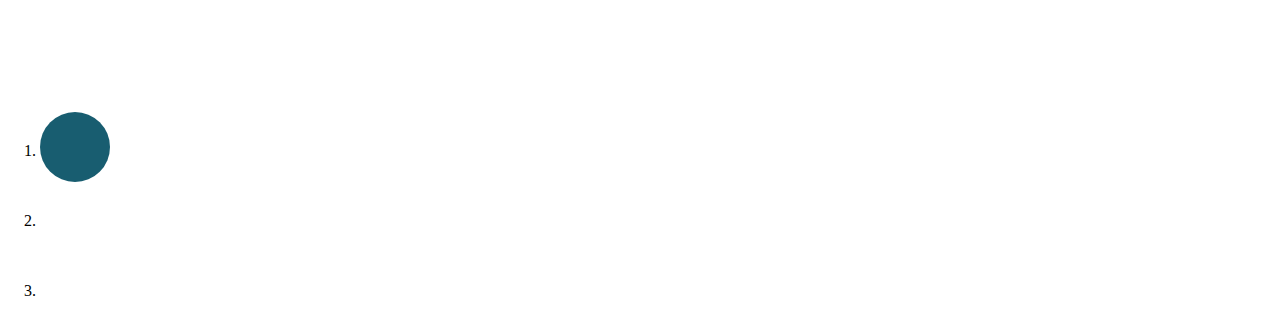
==== commit c8a41111: "ajuste botão concluido" ====
--- a/Code/index.html
+++ b/Code/index.html
@@ -69,11 +69,12 @@
                 </div>
                 <div>
                     <p id="psecao2">Sabia que a energia solar é a melhor opção <br>para você e o planeta?</p>
-                    <button  id="bt" type="button" >Success</button>
+                    
+                    <button  id="bt" class="btn btn-outline-secondary" >Aprenda mais aqui!</button>
                 </div>
             </div>
             <div class="col-5">
-                <img id="imgsecao2" class="anima" src="Design/mao.png">
+                <img id="imgsecao2" class="anima" src="Design/maonova.png">
             </div>
         </div>
 
--- a/Code/css/style.css
+++ b/Code/css/style.css
@@ -49,7 +49,7 @@
         }
        @keyframes type {
            from{ width: 0%;}
-           to{width: 100%;
+           to{width: 60%;
         }
        }
         .parallax{
@@ -84,7 +84,14 @@
             padding-top: 2%;
           
         
-        }
+        }#bt{
+            border-radius: 14px!important;
+            width: 168px!important;      
+           margin-top: 70px!important;
+           margin-left: 124px;
+          background-color:#0C4453 !important;
+    
+  }
         
         .navlink {
             font-size: 20px;
@@ -114,29 +121,12 @@
             padding-top: 1%;
             width: 650px;
             height: 450px;
-            margin-right: -650px;
+            
        
            
             
         }
-        .anima{
-           animation-name: fly;
-           animation-duration: 5s;
-           animation-timing-function: linear;  
-           animation-iteration-count: infinite;
-           animation-fill-mode: forwards;
-           animation-direction: alternate-reverse;
        
-           
-        }
-        @keyframes fly {
-                
-fom{
-    transform: translatex(-300vh);
-}
-            to
-            { transform: translatex(-90vh);} 
-        }
            
         
         
--- a/Code/css/responsividade.css
+++ b/Code/css/responsividade.css
@@ -48,33 +48,57 @@
         padding-bottom: 301px !important;
     }
     .icone {
-        top: 263%!important;
+        top: 295%!important;
         left: 31%!important;
         width: 70px!important;
         height: 70px!important;
     }
     #iconeposition2 {
-        top: 263%!important;
+        top: 295%!important;
         left: 160px!important;
     }
     #iconeposition3 {
-        top: 263%!important;
+        top: 295%!important;
         left: 207px!important;
     }
     #imgfooter {
         width: 113px!important;
-        top: 248%!important;
+        top: 280%!important;
         left: 69%!important;
     }
     #endereço {
         padding-top: 60px!important;
     }
     .main-text {
-        padding-left: 4%;
-        font-weight: bold;
-        padding-top: 2%;
-        font-size: 16px;
-    }
+        padding-left: 0%!important;
+        font-weight: bold!important;
+        padding-top: 2%!important;
+        font-size: 16px!important;
+    }.typing-animation 
+    { animation: borda 500ms steps(50) infinite normal,type 5s steps(50) backwards infinite normal;}
+    
+       @keyframes borda {
+        from
+        {border-right-color:  rgba(12, 12, 12, 0.486);}
+        to {border-right-color: transparent;}
+        }
+       @keyframes type {
+           from{ width: 0%;}
+           to{width: 80%;
+        }
+       }#bt{
+           margin-left: 32px!important;
+       }
+       
+       
+       #btnimg{
+           width: 200px!important;
+           padding-right: 1px!important;
+           padding-left: 42px!important;
+
+       }#s2{
+           height: 500px!important;
+       }
 }
 
 @media (max-width:376px) and (min-height: 810px) {
@@ -89,29 +113,49 @@
     }
     #imgfooter {
         width: 108px!important;
-        top: 212%!important;
+        top: 249%!important;
         left: 266px!important;
     }
     .icone {
-        top: 221%!important;
+        top: 258%!important;
         left: 29%!important;
     }
     #iconeposition2 {
-        top: 221%!important;
+        top: 258%!important;
         left: 45%;
     }
     #iconeposition3 {
-        top: 221%!important;
+        top: 258%!important;
     }.main-text {
         
-        font-weight: bold;
-        padding-top: 2%;
-        font-size: 16px;
+        font-weight: bold!important;
+        padding-top: 2%!important;
+        font-size: 16px!important;
    
 }#tam {
-    height: 160px;
-}
-
+    height: 160px!important;
+}#s2{
+    height: 585px!important;
+}
+#btnimg{
+    padding-left: 27px!important;
+    width: 200px!important;
+    float: right!important;
+    margin-top: 140px!important;
+    padding-right: 0px!important;
+}.typing-animation
+{ animation: borda 500ms steps(50) infinite normal,type 5s steps(50) backwards infinite normal;}
+
+   @keyframes borda {
+    from
+    {border-right-color:  rgba(12, 12, 12, 0.486);}
+    to {border-right-color: transparent;}
+    }
+   @keyframes type {
+       from{ width: 0%;}
+       to{width: 84%;
+    }
+   }
   }
 
 @media ( min-width:400px)and (max-height:737px) {
@@ -120,19 +164,19 @@
     }
     #imgfooter {
         width: 143px!important;
-        top: 231%!important;
+        top: 300%!important;
         left: 270px!important;
     }
     .icone {
-        top: 251%!important;
+        top: 322%!important;
         left: 33%!important;
     }
     #iconeposition2 {
-        top: 251%!important;
+        top: 322%!important;
         left: 47%!important;
     }
     #iconeposition3 {
-        top: 251%!important;
+        top: 322%!important;
     }
     .carousel-indicators {
         margin-bottom: 24.3rem !important;
@@ -148,29 +192,81 @@
         padding-top: 2%!important;
         font-size: 20px!important;
     }
-}
+  
+        #btnimg{
+            width: 200px!important;
+            float: right!important;
+            margin-top: 140px!important;
+    padding-right: 13px!important;
+    padding-left: 20px!important;
+        } 
+        .typing-animation
+        { animation: borda 500ms steps(50) infinite normal,type 5s steps(50) backwards infinite normal;}
+        
+           @keyframes borda {
+            from
+            {border-right-color:  rgba(12, 12, 12, 0.486);}
+            to {border-right-color: transparent;}
+            }
+           @keyframes type {
+               from{ width: 0%;}
+               to{width: 90%;
+            }
+           }
+     }
 @media (max-width: 321px) and (max-height: 569px){
     .main-text{
-        font-size: 16px;
-        margin-left: 20px; 
+        font-size: 14px;
+        margin-left: 9px; 
     margin-top: 20px;}
     #imgfooter{
-        top: 271%!important;
-        left: 63%;
+        top: 309%!important;
+        left: 58%;
 
     }   .icone
-        {top:284% !important;}  
+        {top:323% !important;}  
       
     #iconeposition2
-         {top:249% !important;
-
-    }
+         {top:283% !important;
+
+    }
+    #psecao2 {
+        font-size: 15px!important; }
     #iconeposition3
-    {top:249% !important;
-
-}
-
-
+    {top:283% !important;
+
+}#endereço{
+    font-size: 8px!important;
+}
+
+#bt{
+    margin-top: 32px;
+    margin-left: 18px;
+}#s2{
+    height: 500px!important;
+}#btnimg{
+    width: 200px!important;
+    float: right!important;
+    margin-top: 109px!important;
+    padding-right: 30px!important;
+    padding-left: 49px!important;
+}h1{
+    font-size: 18px!important;
+}a.nav-link{
+    font-size: 13px!important;
+}.typing-animation
+{ animation: borda 500ms steps(50) infinite normal,type 5s steps(50) backwards infinite normal;}
+
+   @keyframes borda {
+    from
+    {border-right-color:  rgba(12, 12, 12, 0.486);}
+    to {border-right-color: transparent;}
+    }
+   @keyframes type {
+       from{ width: 0%;}
+       to{width: 90%;
+    }
+   }
 
 }
 
@@ -189,7 +285,7 @@
         font-size: 22px;
     }
        #psecao2 {
-        font-size: 15px;
+        font-size: 19px;
         font-weight: lighter;
     }
     #imgsecao2 {
@@ -228,6 +324,12 @@
 @media(max-width:769px) and (min-height:1023px) {
     h1 {
         font-size: 44px!important;
+        padding-left: 3%;
+    }#h1secao3{
+        padding-inline-start: 27%;
+    }
+    .nav-link{
+        font-size: 23px;
     }
     p {
         font-size: 47px;
@@ -235,21 +337,37 @@
     }
     .control {
         margin-bottom: 300px;
+    }.carousel-control-next {
+        right: 136px;
+    }.infonossotime{
+        margin-top: -20px ;
     }
     #imgfooter {
         width: 218px;
         top: 264%;
         position: absolute;
-        left: 62%;
+        left: 69%;
     }
     #imgsecao2 {
-        width: 550px;
-        height: 350px;
+        width: 417px;
+        height: 314px;
         margin-top: 98px;
     }
     #psecao2 {
         font-size: 28px;
-    }
+    }.typing-animation
+    { animation: borda 500ms steps(50) infinite normal,type 5s steps(50) backwards infinite normal;}
+    
+       @keyframes borda {
+        from
+        {border-right-color:  rgba(12, 12, 12, 0.486);}
+        to {border-right-color: transparent;}
+        }
+       @keyframes type {
+           from{ width: 0%;}
+           to{width: 80%;
+        }
+       }
     .carousel-caption {
         padding-bottom: 380px;
     }
@@ -257,7 +375,7 @@
         margin-bottom: 23rem;
     }
     #botaoresponsive {
-        padding-inline-start: 240px;
+        padding-inline-start: 213px;
     }
     .icone {
         top: 291%;
@@ -269,8 +387,16 @@
     }
     #iconeposition3 {
         top: 291%;
-    }#main-text{
-        font-size: 35px;
+        left:60%;
+    }.main-text{
+        font-size: 30px!important;
+    }#btnimg{
+        width: 300px!important;
+    float: right!important;
+    margin-top: 165px!important;
+    padding-right: 29px!important;
+    }.nome{
+        font-size: 51px;
     }
 }
 /*responsividade ipadpro nao funciona*/
@@ -341,5 +467,36 @@
     .line{
         font-size: 50px !important;
     }
-
- }+    #btnimg{
+        width: 400px!important;
+    }#s2{
+        height: 800px!important;
+    }#tam{
+        height: 250px!important;
+    }
+    
+
+    
+    .typing-animation
+    { animation: borda 500ms steps(50) infinite normal,type 5s steps(50) backwards infinite normal;}
+    
+       @keyframes borda {
+        from
+        {border-right-color:  rgba(12, 12, 12, 0.486);}
+        to {border-right-color: transparent;}
+        }
+       @keyframes type {
+           from{ width: 0%;}
+           to{width: 60%;
+        }      }
+         #bt{
+        border-radius: 14px!important;
+        width: 168px!important;      
+       margin-top: 70px!important;
+       margin-left: 161px!important;
+      background-color:#0C4453 !important;
+
+  }
+   }
+
+ 